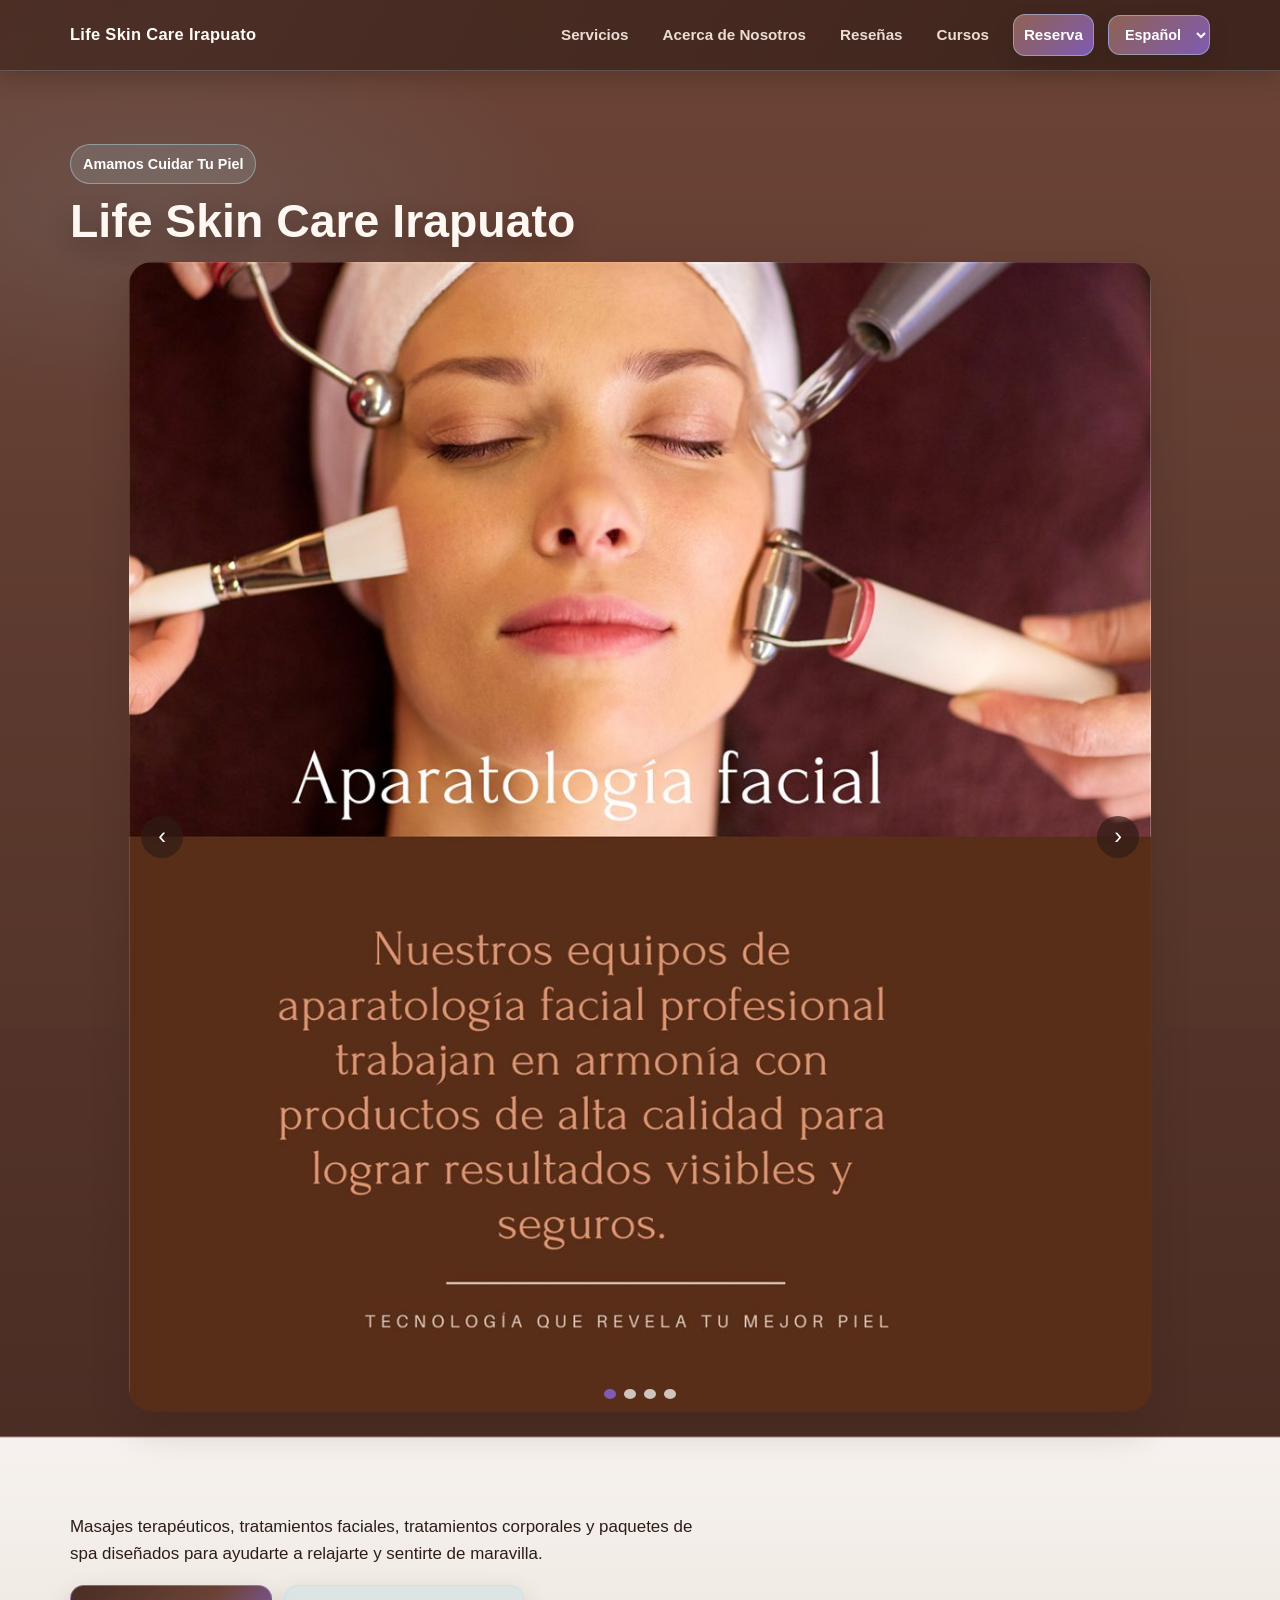
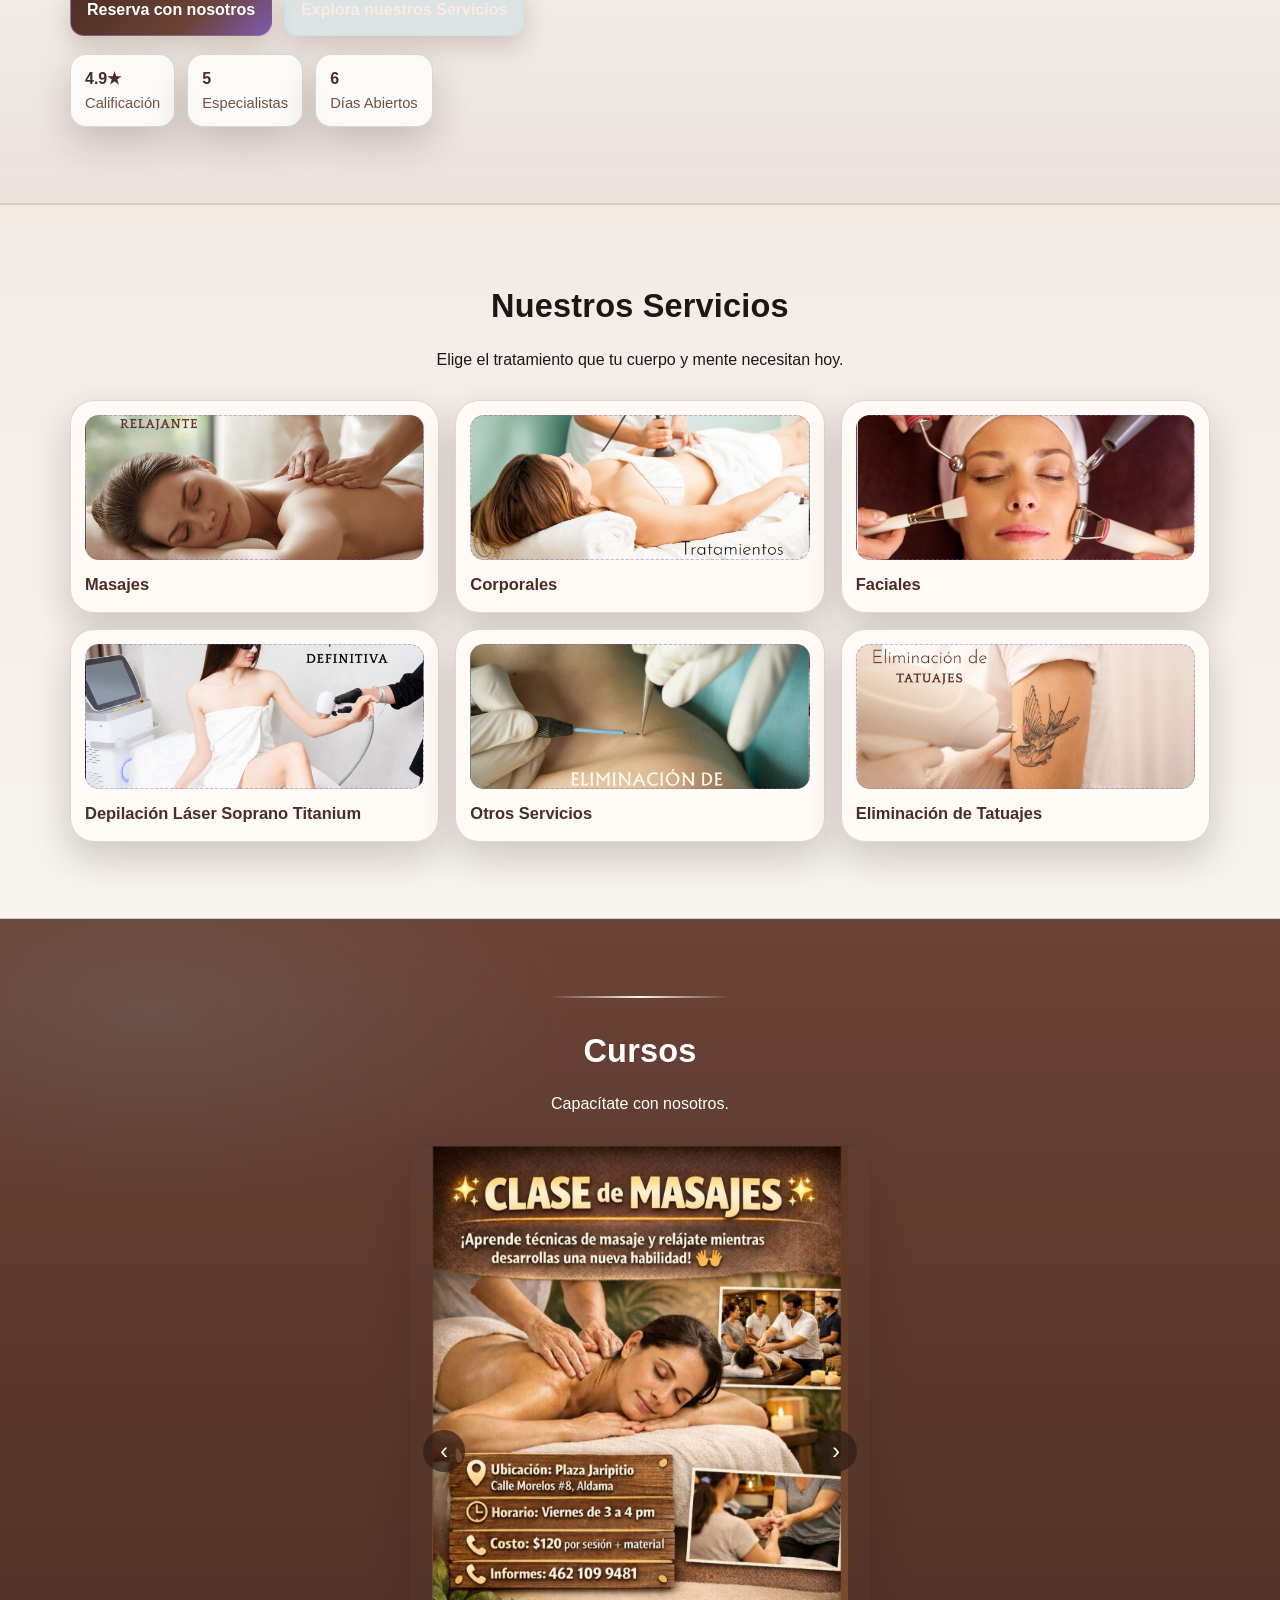
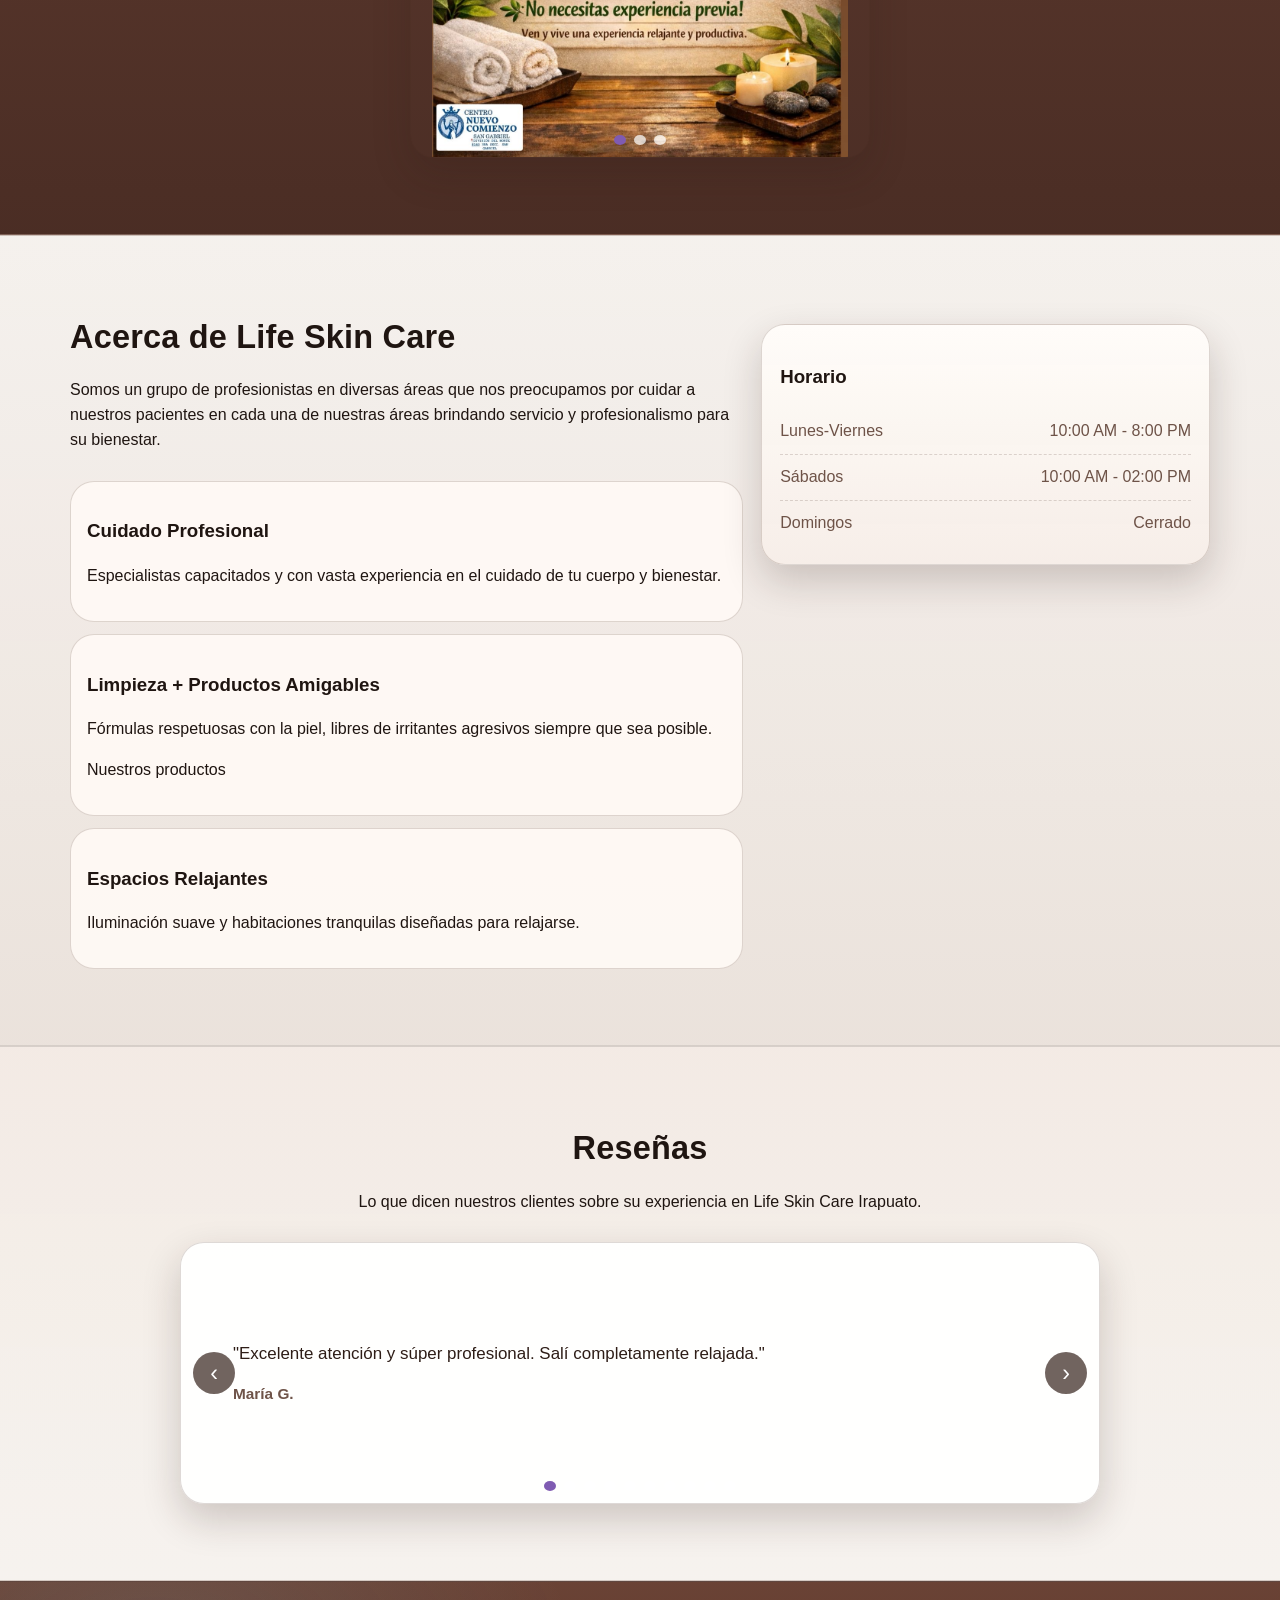
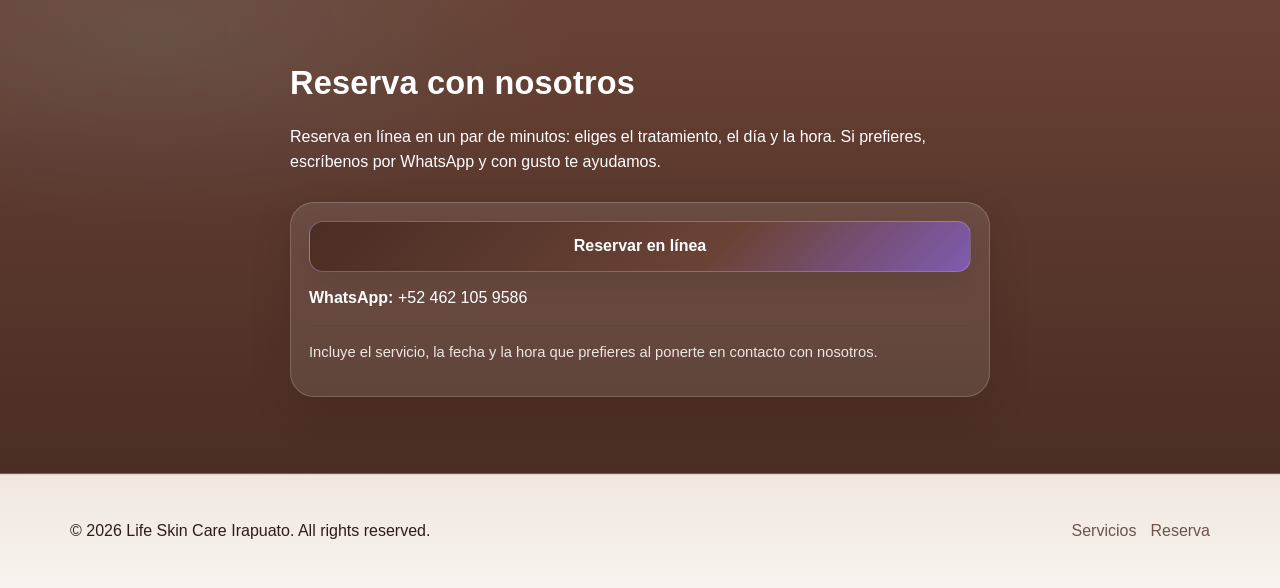
==== index.html @ 9796ab41 "Reserva en línea: botones del sitio a reservas.angelgomezp.dev/lifeskin - Arriba y al inicio de cada" ====
<!DOCTYPE html>
<html lang="es">
<head>
  <meta charset="UTF-8" />
  <meta name="viewport" content="width=device-width, initial-scale=1.0" />
  <link rel="icon" type="image/jpg" href="./images/life_skin_care_color.jpg" />
  <title>Life Skin Care Irapuato | Spa, Masajes y Tratamientos Estéticos en Irapuato, Gto.</title>
  <meta name="description" content="Spa y centro de bienestar en Irapuato, Guanajuato. Masajes relajantes y terapéuticos, limpiezas faciales, tratamientos corporales reductivos, depilación láser y cursos profesionales. ¡Reserva hoy!" />
  <meta name="keywords" content="spa Irapuato, masajes Irapuato, faciales Irapuato, depilación láser Irapuato, tratamientos corporales Irapuato, Life Skin Care" />
  <meta name="robots" content="index, follow" />
  <link rel="canonical" href="https://www.lifeskincareirapuato.com/" />
  <meta name="theme-color" content="#4a2d24" />
  <meta property="og:type" content="website" />
  <meta property="og:site_name" content="Life Skin Care Irapuato" />
  <meta property="og:url" content="https://www.lifeskincareirapuato.com/" />
  <meta property="og:title" content="Life Skin Care Irapuato | Spa y Centro de Bienestar" />
  <meta property="og:description" content="Masajes, faciales, tratamientos corporales y depilación láser en Irapuato, Guanajuato. Profesionales dedicados a tu bienestar." />
  <meta property="og:image" content="https://www.lifeskincareirapuato.com/images/og-image.jpg" />
  <meta property="og:image:width" content="1200" />
  <meta property="og:image:height" content="630" />
  <meta property="og:locale" content="es_MX" />
  <meta name="twitter:card" content="summary_large_image" />
  <meta name="twitter:title" content="Life Skin Care Irapuato | Spa y Centro de Bienestar" />
  <meta name="twitter:description" content="Masajes, faciales, tratamientos corporales y depilación láser en Irapuato, Guanajuato." />
  <meta name="twitter:image" content="https://www.lifeskincareirapuato.com/images/og-image.jpg" />
  <script type="application/ld+json">
  {
    "@context": "https://schema.org",
    "@type": "HealthAndBeautyBusiness",
    "name": "Life Skin Care Irapuato",
    "description": "Spa y centro de bienestar en Irapuato, Guanajuato. Masajes terapéuticos, limpiezas faciales, tratamientos corporales reductivos y depilación láser.",
    "address": {
      "@type": "PostalAddress",
      "addressLocality": "Irapuato",
      "addressRegion": "Guanajuato",
      "addressCountry": "MX"
    },
    "telephone": "+524621059586",
    "openingHours": ["Mo-Fr 10:00-20:00", "Sa 10:00-14:00"],
    "priceRange": "$$",
    "hasMap": "https://maps.google.com/?q=Life+Skin+Care+Irapuato"
  }
  </script>
  <link rel="stylesheet" href="./static/styles.css" />
  <script src="./index.js" defer></script>
  <script src="./static/reserva.js" defer></script>
</head>

<body>
       <!-- Top Bar -->
  <header class="topbar">
    <div class="container topbar__inner">
      <a class="brand" href="#home" aria-label="Life Skin Care Irapuato Home">
        <span class="brand__text">Life Skin Care Irapuato</span>
      </a>

      <nav class="nav" aria-label="Primary navigation">
        <a href="#services">Servicios</a>
        <a href="#about">Acerca de Nosotros</a>
        <a href="#reviews">Reseñas</a>
        <a href="#cursos">Cursos</a>
        <a href="https://reservas.angelgomezp.dev/lifeskin" class="btn btn--sm" data-reserva>Reserva</a>
        <label class="sr-only" for="language-select">Selector de idioma</label>
        <select id="language-select" class="language-select" aria-label="Selector de idioma">
          <option value="es" selected>Español</option>
          <option value="en">English</option>
        </select>
      </nav>
    </div>
  </header>

       <!-- Carrusel Inicio -->
  <main id="home">
    <section class="hero hero--gallery section--dark">
      <div class="container">
        <div class="section__head section__head--left">
          <p class="pill">Amamos Cuidar Tu Piel</p>
          <h1>Life Skin Care Irapuato</h1>
        </div>

        <div class="carousel carousel--hero" data-carousel aria-label="Galería de imágenes del spa">
          <div class="carousel__track">
            <div class="carousel__slide">
             <a href="./Servicios/Faciales.html"> 
              <img src="./images/Carrusel_inicio/Aparatologia.jpg" alt="Area de aparatologia" />
            </a>
            </div>
            <div class="carousel__slide">
              <a href="./Servicios/Depilacion.html">
                <img src="./images/Carrusel_inicio/Faciales.jpg" alt="Cabina de tratamientos faciales" />
            </a>
              </div>
            <div class="carousel__slide">
             <a href="./Servicios/Masajes.html">
               <img src="./images/Carrusel_inicio/Masaje_relajante.jpg" alt="Espacio de masaje relajante" />
            </a>
              </div>
            <div class="carousel__slide">
            <a href="./templates/Productos.html"  >
            <img src="./images/Carrusel_inicio/Nuestros_productos.jpg" alt="Productos de spa" />
            </a>
            </div>
          </div>

          <button class="carousel__btn prev" aria-label="Imagen anterior">‹</button>
          <button class="carousel__btn next" aria-label="Imagen siguiente">›</button>

          <div class="carousel__dots" aria-label="Seleccionar imagen">
            <button class="dot active" aria-label="Imagen 1"></button>
            <button class="dot" aria-label="Imagen 2"></button>
            <button class="dot" aria-label="Imagen 3"></button>
            <button class="dot" aria-label="Imagen 4"></button>
          </div>
        </div>
      </div>
    </section>

     <!-- Información -->

    <section class="section intro section--light">
      <div class="container intro__content">
        <p class="lead">
          Masajes terapéuticos, tratamientos faciales, tratamientos corporales y paquetes de spa diseñados para ayudarte a relajarte y sentirte de maravilla.
        </p>

        <div class="hero__actions">
          <a class="btn" href="https://reservas.angelgomezp.dev/lifeskin" data-reserva>Reserva con nosotros</a>
          <a class="btn btn--ghost" href="#services">Explora nuestros Servicios</a>
        </div>

        <div class="hero__stats" role="list">
          <div class="stat" role="listitem">
            <span class="stat__num">4.9★</span>
            <span class="stat__label">Calificación</span>
          </div>
          <div class="stat" role="listitem">
            <span class="stat__num">5</span>
            <span class="stat__label">Especialistas</span>
          </div>
          <div class="stat" role="listitem">
            <span class="stat__num">6</span>
            <span class="stat__label">Días Abiertos</span>
          </div>
        </div>
      </div>
    </section>

     <!-- Servicios -->
    <section id="services" class="section section--cream">
      <div class="container">
        <div class="section__head">
          <h2>Nuestros Servicios</h2>
          <p class="muted">Elige el tratamiento que tu cuerpo y mente necesitan hoy.</p>
        </div>

        <div class="services-grid">
          <a class="service-card reveal" href="./Servicios/Masajes.html">
            <div class="service-card__media" style="background-image: url('./images/Masajes/Relajante.jpg');"></div>
            <h3>Masajes</h3>
          </a>
          <a class="service-card reveal" href="./Servicios/Corporales.html">
            <div class="service-card__media" style="background-image: url('./images/Corporales/Reductivo.jpg');"></div>
            <h3>Corporales</h3>
          </a>
          <a class="service-card reveal" href="./Servicios/Faciales.html">
            <div class="service-card__media" style="background-image: url('./images/Faciales/Aparatos.jpg');"></div>
            <h3>Faciales</h3>
          </a>
          <a class="service-card reveal" href="./Servicios/Depilacion.html">
            <div class="service-card__media" style="background-image: url('./images/Depilacion/Depilacion.jpg');"></div>
            <h3>Depilación Láser Soprano Titanium</h3>
          </a>
          <a class="service-card reveal" href="./Servicios/OtrosServicios.html">
            <div class="service-card__media" style="background-image: url('./images/Otros_Servicios/Verrugas.jpg');"></div>
            <h3>Otros Servicios</h3>
          </a>
          <a class="service-card reveal" href="./Servicios/Tatuajes.html">
            <div class="service-card__media" style="background-image: url('./images/Depilacion/Tatuajes.jpg');"></div>
            <h3>Eliminación de Tatuajes</h3>
          </a>
        </div>
      </div>
    </section>


    <!-- Cursos -->
    <section id="cursos" class="section section--dark">
      <div class="container">
        <div
          aria-hidden="true"
          style="width: min(180px, 100%); height: 2px; margin: 0 auto 28px; background: linear-gradient(90deg, transparent, rgba(255, 253, 249, 0.95), transparent);"
        ></div>
        <div class="section__head">
          <h2>Cursos</h2>
          <p class="muted">Capacítate con nosotros.</p>
        </div>

        <!-- Carrusel Cursos -->
        <div class="carousel carousel--courses" data-carousel aria-label="Galería de cursos">
          <div class="carousel__track">
            <div class="carousel__slide">
              <a href="./Servicios/Cursos.html">
                <img src="./images/Cursos/Curso_1.jpeg" alt="Clase de masajes: viernes de 3 a 4 pm, $120 por sesión, sin experiencia previa" />
              </a>
            </div>
            <div class="carousel__slide">
              <a href="./Servicios/Cursos.html">
                <img src="./images/Cursos/Masje_19-20.jpeg" alt="Curso de Masaje Profesional 19 y 20 de septiembre en Irapuato: masaje profundo, ventosas y moxibución" />
              </a>
            </div>
            <div class="carousel__slide">
              <a href="./Servicios/Cursos.html">
                <img src="./images/Cursos/Masaje_Profesional.jpeg" alt="Curso de Masaje Profesional con certificación: moxibución, ventosas, vendaje neuromuscular, masaje visceral, drenaje linfático y masaje craneal" />
              </a>
            </div>
          </div>

          <button class="carousel__btn prev" aria-label="Curso anterior">‹</button>
          <button class="carousel__btn next" aria-label="Curso siguiente">›</button>

          <div class="carousel__dots" aria-label="Seleccionar curso">
            <button class="dot active" aria-label="Curso 1"></button>
            <button class="dot" aria-label="Curso 2"></button>
            <button class="dot" aria-label="Curso 3"></button>
          </div>
        </div>
      </div>
    </section>

    <!-- Acerca de nosotros -->
    <section id="about" class="section section--light">
      <div class="container about">
        <div class="about__text">
          <div class="section__head section__head--left">
            <h2>Acerca de Life Skin Care</h2>
            <p class="muted">
              Somos un grupo de profesionistas en diversas áreas que nos preocupamos por cuidar a nuestros pacientes en cada una de nuestras áreas brindando servicio y profesionalismo para su bienestar.
            </p>
          </div>

          <div class="highlights">
            <div class="highlight">
              <h3>Cuidado Profesional</h3>
              <p>Especialistas capacitados y con vasta experiencia en el cuidado de tu cuerpo y bienestar.</p>
            </div>
            <div class="highlight">
              <h3>Limpieza + Productos Amigables</h3>
              <p>Fórmulas respetuosas con la piel, libres de irritantes agresivos siempre que sea posible.</p>
              <a href=".//templates/Productos.html">Nuestros productos</a>
              <p></p>
            </div>
            <div class="highlight">
              <h3>Espacios Relajantes</h3>
              <p>Iluminación suave y habitaciones tranquilas diseñadas para relajarse.</p>
            </div>
          </div>
        </div>

        <div class="about__card">
          <div class="card hours">
            <h3>Horario</h3>
            <ul class="hours__list">
              <li><span>Lunes-Viernes</span><span>10:00 AM - 8:00 PM</span></li>
              <li><span>Sábados</span><span>10:00 AM - 02:00 PM</span></li>
              <li><span>Domingos</span><span>Cerrado</span></li>
            </ul>
          </div>
        </div>
      </div>
    </section>

    <!-- Reseñas -->
    <section id="reviews" class="section section--cream">
      <div class="container">
        <div class="section__head">
          <h2>Reseñas</h2>
          <p class="muted">Lo que dicen nuestros clientes sobre su experiencia en Life Skin Care Irapuato.</p>
        </div>

        <div class="carousel carousel--reviews" data-carousel aria-label="Reseñas de clientes">
          <div class="carousel__track">
            <article class="carousel__slide review-slide">
              <p>"Excelente atención y súper profesional. Salí completamente relajada."</p>
              <h3>María G.</h3>
            </article>
            <article class="carousel__slide review-slide">
              <p>"El masaje descontracturante fue justo lo que necesitaba. Muy recomendado."</p>
              <h3>Carlos R.</h3>
            </article>
            <article class="carousel__slide review-slide">
              <p>"Mi piel mejoró mucho con los faciales. El personal explica todo con detalle."</p>
              <h3>Andrea L.</h3>
            </article>
            <article class="carousel__slide review-slide">
              <p>"Instalaciones limpias, ambiente tranquilo y trato muy amable."</p>
              <h3>Fernanda T.</h3>
            </article>
            <article class="carousel__slide review-slide">
              <p>"Tomé un paquete y valió totalmente la pena. Regresaré pronto."</p>
              <h3>Jorge M.</h3>
            </article>
            <article class="carousel__slide review-slide">
              <p>"Me encantó la puntualidad y la calidad del servicio. Todo perfecto."</p>
              <h3>Sofía C.</h3>
            </article>
            <article class="carousel__slide review-slide">
              <p>"El tratamiento corporal fue una gran experiencia. Me sentí renovada."</p>
              <h3>Paola V.</h3>
            </article>
            <article class="carousel__slide review-slide">
              <p>"Profesionales muy atentos. El lugar transmite mucha paz."</p>
              <h3>Ricardo H.</h3>
            </article>
            <article class="carousel__slide review-slide">
              <p>"Desde la primera cita noté resultados. Excelente calidad en todo."</p>
              <h3>Daniela P.</h3>
            </article>
            <article class="carousel__slide review-slide">
              <p>"Sin duda uno de los mejores spas en Irapuato. Muy buena experiencia."</p>
              <h3>Luisa N.</h3>
            </article>
          </div>

          <button class="carousel__btn prev" aria-label="Reseña anterior">‹</button>
          <button class="carousel__btn next" aria-label="Siguiente reseña">›</button>

          <div class="carousel__dots" aria-label="Seleccionar reseña">
            <button class="dot active" aria-label="Reseña 1"></button>
            <button class="dot" aria-label="Reseña 2"></button>
            <button class="dot" aria-label="Reseña 3"></button>
            <button class="dot" aria-label="Reseña 4"></button>
            <button class="dot" aria-label="Reseña 5"></button>
            <button class="dot" aria-label="Reseña 6"></button>
            <button class="dot" aria-label="Reseña 7"></button>
            <button class="dot" aria-label="Reseña 8"></button>
            <button class="dot" aria-label="Reseña 9"></button>
            <button class="dot" aria-label="Reseña 10"></button>
          </div>
        </div>
      </div>
    </section>

    <!-- Reserva -->
    <section id="contact" class="section section--dark">
      <div class="container contact">
        <div class="contact__info" style="max-width: 700px; margin: 0 auto;">
          <div class="section__head section__head--left">
            <h2>Reserva con nosotros</h2>
            <p class="muted">
              Reserva en línea en un par de minutos: eliges el tratamiento, el día y la hora. Si prefieres, escríbenos por WhatsApp.
            </p>
          </div>

          <div class="card contact__card">
            <a class="btn contact__reserva" href="https://reservas.angelgomezp.dev/lifeskin" data-reserva-texto>Reservar en línea</a>
            <div class="contact__line">
            </div>

            <div class="contact__line">
              <strong>WhatsApp:</strong>
              <a href="https://wa.me/524621059586" target="_blank" rel="noopener">+52 462 105 9586</a>
            </div>

            <div class="divider"></div>

            <p class="muted small">
              Incluye el servicio, la fecha y la hora que prefieres al ponerte en contacto con nosotros.
            </p>
          </div>
        </div>
      </div>
    </section>
  </main>

  <!-- Popup de Promociones -->
  <div class="promo-popup" id="promoPopup" role="dialog" aria-modal="true" aria-labelledby="promoPopupTitle" hidden>
    <div class="promo-popup__overlay" data-promo-close></div>
    <div class="promo-popup__dialog">
      <button class="promo-popup__close" type="button" aria-label="Cerrar promociones" data-promo-close>&times;</button> 
      <h2 class="promo-popup__title" id="promoPopupTitle">Promociones</h2>
      <p class="promo-popup__subtitle">Aprovecha nuestras promociones. Haz clic para ver más.</p>
      <div class="promo-popup__grid">
        <a class="promo-popup__item" href="./Servicios/Faciales.html">
          <img src="./images/Promociones/Hollywood_Peel_Sep.jpeg" alt="Hollywood Peel con 20% de descuento en septiembre" width="940" height="788" />
        </a>
        <a class="promo-popup__item" href="./Servicios/Faciales.html">
          <img src="./images/Promociones/Mixologia_Facial.jpeg" alt="Mixología Facial, nuevo tratamiento facial" width="940" height="788" />
        </a>
      </div>
    </div>
  </div>  

  <!-- Footer -->
  <footer class="footer">
    <div class="container footer__inner">
      <p>© <span id="year"></span> Life Skin Care Irapuato. All rights reserved.</p>
      <div class="footer__links">
        <a href="#services">Servicios</a>
        <a href="#contact">Reserva</a>
      </div>
    </div>
  </footer>

  <script>
    document.addEventListener('DOMContentLoaded', () => {
      const carousels = Array.from(document.querySelectorAll('[data-carousel]'));

      carousels.forEach((carousel) => {
        const track = carousel.querySelector('.carousel__track');
        const slides = Array.from(carousel.querySelectorAll('.carousel__slide'));
        const nextBtn = carousel.querySelector('.carousel__btn.next');
        const prevBtn = carousel.querySelector('.carousel__btn.prev');
        const dots = Array.from(carousel.querySelectorAll('.dot'));

        if (!track || !slides.length) return;

        let index = 0;
        let autoplayId;
        const autoplayDelay = 5000;

        const updateCarousel = () => {
          track.style.transform = `translateX(-${index * 100}%)`;
          dots.forEach((dot) => dot.classList.remove('active'));
          if (dots[index]) dots[index].classList.add('active');
        };

        const nextSlide = () => {
          index = (index + 1) % slides.length;
          updateCarousel();
        };

        const prevSlide = () => {
          index = (index - 1 + slides.length) % slides.length;
          updateCarousel();
        };

        const startAutoplay = () => {
          clearInterval(autoplayId);
          autoplayId = setInterval(nextSlide, autoplayDelay);
        };

        if (nextBtn) {
          nextBtn.addEventListener('click', () => {
            nextSlide();
            startAutoplay();
          });
        }

        if (prevBtn) {
          prevBtn.addEventListener('click', () => {
            prevSlide();
            startAutoplay();
          });
        }

        dots.forEach((dot, i) => {
          dot.addEventListener('click', () => {
            index = i;
            updateCarousel();
            startAutoplay();
          });
        });

        updateCarousel();
        if (slides.length > 1) startAutoplay();
      });

      const revealItems = Array.from(document.querySelectorAll('.reveal'));
      if ('IntersectionObserver' in window) {
        const observer = new IntersectionObserver((entries) => {
          entries.forEach((entry) => {
            if (entry.isIntersecting) {
              entry.target.classList.add('is-visible');
              observer.unobserve(entry.target);
            }
          });
        }, { threshold: 0.2 });

        revealItems.forEach((item) => observer.observe(item));
      } else {
        revealItems.forEach((item) => item.classList.add('is-visible'));
      }

      document.getElementById('year').textContent = new Date().getFullYear();

      // Popup de Promociones (aparece a los 3 segundos)
      const promoPopup = document.getElementById('promoPopup');
      if (promoPopup) {
        const openPopup = () => {
          promoPopup.hidden = false;
          document.body.classList.add('promo-open');
        };
        const closePopup = () => {
          promoPopup.hidden = true;
          document.body.classList.remove('promo-open');
        };

        setTimeout(openPopup, 5000);

        promoPopup.querySelectorAll('[data-promo-close]').forEach((el) => {
          el.addEventListener('click', closePopup);
        });
        document.addEventListener('keydown', (e) => {
          if (e.key === 'Escape' && !promoPopup.hidden) closePopup();
        });
      }

      // Accordion for Eliminación de Tatuajes
      const tattooCard = document.querySelector('#tatuajes [data-accordion]');
      if (tattooCard) {
        const trigger = tattooCard.querySelector('.service-card__toggle');
        const panel = tattooCard.querySelector('.tattoo-panel');
        const icon = tattooCard.querySelector('.tattoo-icon');
        trigger.addEventListener('click', () => {
          const isOpen = trigger.getAttribute('aria-expanded') === 'true';
          trigger.setAttribute('aria-expanded', isOpen ? 'false' : 'true');
          panel.hidden = isOpen;
          if (icon) icon.style.transform = isOpen ? '' : 'rotate(45deg)';
        });
      }
    });
  </script>
  
</body>
</html>
---- static/styles.css ----
:root {
  --brown-950: #2f1b15;
  --brown-900: #4a2d24;
  --brown-700: #6b4336;
  --brown-500: #8f6252;
  --brown-300: #c59c88;

  --white-100: #fffdf9;
  --white-200: #f6eee8;

  --sky-400: #7ec6dd;
  --sky-300: #b9e1ef;

  --purple-500: #7f5bb2;
  --purple-300: #b49ed5;

  --text: #2e1d17;
  --muted: #6e5348;
  --line: rgba(74, 45, 36, 0.18);
  --focus-ring: rgba(127, 91, 178, 0.32);

  --shadow-soft: 0 16px 38px rgba(47, 27, 21, 0.2);
  --radius: 16px;
  --radius-lg: 24px;
  --max: 1140px;
}

* { box-sizing: border-box; }
html { scroll-behavior: smooth; }
body {
  margin: 0;
  font-family: "Segoe UI", Tahoma, Verdana, sans-serif;
  color: var(--text);
  background:
    radial-gradient(900px 700px at 12% 6%, rgba(126, 198, 221, 0.18), transparent 62%),
    radial-gradient(800px 620px at 88% 8%, rgba(180, 158, 213, 0.15), transparent 60%),
    linear-gradient(180deg, #6b4336 0%, #5e3930 36%, #4a2d24 100%);
  line-height: 1.55;
}

a { color: inherit; text-decoration: none; }
img { max-width: 100%; display: block; }

.container {
  width: min(var(--max), calc(100% - 40px));
  margin: 0 auto;
}

.section { padding: 76px 0; }

.section--light {
  background: linear-gradient(180deg, rgba(255, 253, 249, 0.94), rgba(248, 241, 235, 0.92));
  border-top: 1px solid var(--line);
  border-bottom: 1px solid var(--line);
}

.section--cream {
  background: linear-gradient(180deg, rgba(246, 238, 232, 0.98), rgba(255, 253, 249, 0.95));
  border-top: 1px solid var(--line);
  border-bottom: 1px solid var(--line);
}

.section--dark {
  background:
    radial-gradient(700px 320px at 12% 10%, rgba(126, 198, 221, 0.12), transparent 60%),
    linear-gradient(180deg, rgba(107, 67, 54, 0.96), rgba(74, 45, 36, 0.98));
  border-top: 1px solid rgba(255, 253, 249, 0.12);
  border-bottom: 1px solid rgba(255, 253, 249, 0.12);
}

.section__head {
  text-align: center;
  margin-bottom: 28px;
}

.section__head--left { text-align: left; }

.section__head h2 {
  margin: 0 0 10px;
  font-size: clamp(1.7rem, 1.15rem + 1.1vw, 2.35rem);
  letter-spacing: 0.2px;
}

.section--light,
.section--light .section__head h2,
.section--light .muted,
.section--cream,
.section--cream .section__head h2,
.section--cream .muted {
  color: #1f1511;
}

.section--dark,
.section--dark .section__head h2,
.section--dark .muted,
.section--dark p,
.section--dark li,
.section--dark a {
  color: #fff;
}

.section--dark .section__head h2,
.section--dark h3 {
  font-weight: 800;
}

.muted { color: var(--muted); }
.small { font-size: 0.92rem; }

.topbar {
  position: sticky;
  top: 0;
  z-index: 30;
  background: linear-gradient(120deg, rgba(74, 45, 36, 0.92), rgba(58, 34, 27, 0.9));
  backdrop-filter: blur(12px);
  border-bottom: 1px solid rgba(185, 225, 239, 0.24);
  box-shadow: 0 8px 20px rgba(47, 27, 21, 0.28);
}

.topbar__inner {
  display: flex;
  align-items: center;
  justify-content: space-between;
  gap: 16px;
  padding: 14px 0;
}

.brand {
  font-weight: 700;
  color: var(--white-100);
  letter-spacing: 0.3px;
}

.brand__text { font-size: 1.03rem; }

.nav {
  display: flex;
  align-items: center;
  gap: 14px;
  flex-wrap: wrap;
  justify-content: flex-end;
}

.nav a {
  color: rgba(255, 241, 233, 0.9);
  font-weight: 650;
  font-size: 0.95rem;
  padding: 8px 10px;
  border-radius: 12px;
}

.nav a:hover {
  color: #fff;
  background: linear-gradient(135deg, rgba(126, 198, 221, 0.22), rgba(127, 91, 178, 0.2));
}

.nav a.btn--sm {
  color: #fff;
  border: 1px solid rgba(185, 225, 239, 0.45);
  background: linear-gradient(135deg, #8f6252, #7f5bb2);
  box-shadow: 0 8px 18px rgba(47, 27, 21, 0.3);
}

.nav a.btn--sm:hover {
  color: #fff;
  background: linear-gradient(135deg, #7a5244, #67479a);
}

.nav a.btn--sm:active {
  color: #fff;
  background: linear-gradient(135deg, #684336, #553a81);
}

.language-select {
  padding: 10px 12px;
  border-radius: 12px;
  border: 1px solid rgba(185, 225, 239, 0.45);
  background: linear-gradient(135deg, #8f6252, #7f5bb2);
  color: #fff;
  font-weight: 700;
  font-size: 0.9rem;
  cursor: pointer;
  box-shadow: 0 8px 18px rgba(47, 27, 21, 0.3);
}

.language-select:hover {
  background: linear-gradient(135deg, #7a5244, #67479a);
}

.language-select:focus {
  outline: none;
  box-shadow: 0 0 0 3px rgba(185, 225, 239, 0.32);
}

.sr-only {
  position: absolute;
  width: 1px;
  height: 1px;
  padding: 0;
  margin: -1px;
  overflow: hidden;
  clip: rect(0, 0, 0, 0);
  border: 0;
}

.hero {
  position: relative;
  padding: 72px 0 24px;
}

.hero--gallery .section__head { margin-bottom: 14px; }

.pill {
  display: inline-block;
  margin: 0 0 12px;
  padding: 8px 12px;
  border-radius: 999px;
  border: 1px solid rgba(185, 225, 239, 0.45);
  background: rgba(185, 225, 239, 0.15);
  color: #fdf6f2;
  font-size: 0.9rem;
  font-weight: 700;
}

.hero h1 {
  margin: 0;
  line-height: 1.1;
  font-size: clamp(2.1rem, 1.3rem + 2vw, 3.2rem);
  color: #fff7f2;
  text-shadow: 0 10px 22px rgba(47, 27, 21, 0.42);
}

.intro__content {
  display: grid;
  gap: 18px;
  justify-items: start;
}

.lead {
  margin: 0;
  max-width: 68ch;
  color: var(--text);
  font-size: 1.06rem;
}

.hero__actions {
  display: flex;
  gap: 12px;
  flex-wrap: wrap;
}

.hero__stats {
  display: flex;
  gap: 12px;
  flex-wrap: wrap;
}

.stat {
  padding: 12px 14px;
  border-radius: var(--radius);
  background: rgba(255, 255, 255, 0.8);
  border: 1px solid var(--line);
  box-shadow: var(--shadow-soft);
}

.stat__num {
  display: block;
  font-weight: 800;
  color: var(--brown-900);
}

.stat__label {
  display: block;
  color: var(--muted);
  font-size: 0.92rem;
}

.btn {
  display: inline-flex;
  align-items: center;
  justify-content: center;
  gap: 8px;
  padding: 12px 16px;
  border-radius: 14px;
  border: 1px solid rgba(180, 158, 213, 0.45);
  background: linear-gradient(135deg, var(--brown-900), var(--brown-700) 62%, var(--purple-500));
  color: #fff;
  font-weight: 800;
  box-shadow: 0 10px 24px rgba(63, 43, 35, 0.2);
  transition: transform 0.15s ease, filter 0.15s ease;
}

.btn:hover { transform: translateY(-1px); filter: brightness(1.05); }
.btn:active { transform: translateY(0); filter: brightness(0.98); }

.btn--ghost {
  color: #f9ece5;
  background: rgba(126, 198, 221, 0.18);
  border-color: rgba(185, 225, 239, 0.5);
}

.btn--sm { padding: 10px 12px; }

.card {
  background: linear-gradient(180deg, rgba(255, 252, 249, 0.96), rgba(246, 238, 232, 0.95));
  border: 1px solid var(--line);
  border-radius: var(--radius-lg);
  box-shadow: var(--shadow-soft);
}

.divider {
  height: 1px;
  background: var(--line);
  margin: 14px 0;
}

.services-grid {
  display: grid;
  grid-template-columns: repeat(3, minmax(0, 1fr));
  gap: 16px;
}

.service-card {
  display: grid;
  gap: 12px;
  padding: 14px;
  border-radius: var(--radius-lg);
  border: 1px solid var(--line);
  background: rgba(255, 251, 247, 0.94);
  box-shadow: var(--shadow-soft);
  transition: transform 0.18s ease, box-shadow 0.18s ease;
}

.service-card:hover {
  transform: translateY(-4px);
  box-shadow: 0 18px 30px rgba(63, 43, 35, 0.18);
}

.service-card__media {
  min-height: 145px;
  border-radius: 14px;
  border: 1px dashed rgba(127, 91, 178, 0.42);
  background-color: rgba(185, 225, 239, 0.36);
  background-size: cover;
  background-position: center;
  display: grid;
  place-items: center;
  text-align: center;
}

.service-card__media span {
  background: rgba(255, 255, 255, 0.78);
  color: var(--brown-700);
  padding: 6px 10px;
  border-radius: 999px;
  font-size: 0.86rem;
  font-weight: 700;
}

.service-card h3 {
  margin: 0;
  color: var(--brown-900);
  font-size: 1.03rem;
}

.reveal {
  opacity: 0;
  transform: translateY(36px) scale(0.98);
  transition: opacity 0.5s ease, transform 0.5s ease;
}

.reveal.is-visible {
  opacity: 1;
  transform: translateY(0) scale(1);
}

.about {
  display: grid;
  grid-template-columns: 1.2fr 0.8fr;
  gap: 18px;
  align-items: start;
}

.highlights {
  display: grid;
  gap: 12px;
  margin-top: 10px;
}

.highlight {
  padding: 16px;
  border-radius: var(--radius-lg);
  border: 1px solid var(--line);
  background: rgba(255, 250, 246, 0.9);
}

.section--dark .highlight {
  background: rgba(255, 253, 249, 0.12);
  border-color: rgba(255, 253, 249, 0.18);
}

.section--dark .highlight p,
.section--dark .highlight a,
.section--dark .hours__list li,
.section--dark .small {
  color: rgba(255, 253, 249, 0.88);
}

.hours {
  padding: 18px;
  margin-top: 12px;
}

.hours__list {
  list-style: none;
  padding: 0;
  margin: 10px 0 0;
}

.hours__list li {
  display: flex;
  justify-content: space-between;
  gap: 10px;
  padding: 10px 0;
  border-bottom: 1px dashed var(--line);
  color: var(--muted);
}

.hours__list li:last-child { border-bottom: none; }

.contact {
  display: grid;
  grid-template-columns: 1fr;
  gap: 18px;
}

.contact__card { padding: 18px; }
.contact__line { margin: 8px 0; }

.section--dark .contact__card,
.section--dark .hours {
  background: rgba(255, 253, 249, 0.1);
  border-color: rgba(255, 253, 249, 0.18);
}

.footer {
  padding: 28px 0;
  border-top: 1px solid var(--line);
  background: linear-gradient(180deg, rgba(246, 238, 232, 0.96), rgba(255, 251, 247, 0.96));
}

.footer__inner {
  display: flex;
  align-items: center;
  justify-content: space-between;
  gap: 12px;
  flex-wrap: wrap;
}

.footer__links {
  display: flex;
  gap: 14px;
  color: var(--muted);
}

.footer__links a:hover { color: var(--brown-900); }

.carousel {
  position: relative;
  width: 100%;
  max-width: 1080px;
  margin: 0 auto;
  border-radius: var(--radius-lg);
  overflow: hidden;
  border: 1px solid var(--line);
  box-shadow: var(--shadow-soft);
}

.carousel__track {
  display: flex;
  transition: transform 0.55s ease-in-out;
}

.carousel__slide { min-width: 100%; }

.carousel__slide img {
  width: 100%;
  height: 560px;
  object-fit: cover;
}

.carousel--hero {
  width: min(100%, 1024px);
  aspect-ratio: 1366 / 1536;
}

.carousel--hero .carousel__track,
.carousel--hero .carousel__slide {
  height: 100%;
}

.carousel--hero .carousel__slide img {
  width: 100%;
  height: 100%;
  object-fit: cover;
  object-position: center;
}

.carousel__btn {
  position: absolute;
  top: 50%;
  transform: translateY(-50%);
  width: 42px;
  height: 42px;
  border: none;
  border-radius: 50%;
  background: rgba(47, 27, 21, 0.68);
  color: #fff;
  font-size: 1.45rem;
  cursor: pointer;
  transition: background 0.2s ease;
}

.carousel__btn:hover { background: rgba(127, 91, 178, 0.84); }
.carousel__btn.prev { left: 12px; }
.carousel__btn.next { right: 12px; }

.carousel__dots {
  position: absolute;
  left: 50%;
  bottom: 12px;
  transform: translateX(-50%);
  display: flex;
  gap: 8px;
}

.carousel__dots .dot {
  width: 10px;
  height: 10px;
  border: none;
  border-radius: 50%;
  background: rgba(255, 255, 255, 0.72);
  cursor: pointer;
}

.carousel__dots .dot.active { background: var(--purple-500); }

.carousel--reviews {
  max-width: 920px;
  background: rgba(255, 255, 255, 0.95);
}

.carousel--reviews .carousel__slide {
  min-height: 260px;
  padding: 36px 52px;
  display: flex;
  flex-direction: column;
  justify-content: center;
}

.review-slide p {
  margin: 0;
  font-size: 1.06rem;
  color: var(--text);
}

.review-slide h3 {
  margin: 14px 0 0;
  color: var(--muted);
  font-size: 0.96rem;
}

@media (max-width: 980px) {
  .services-grid { grid-template-columns: repeat(2, minmax(0, 1fr)); }
  .about { grid-template-columns: 1fr; }
  .carousel__slide img { height: 420px; }
  .carousel--hero .carousel__slide img { height: 100%; }
}

@media (max-width: 640px) {
  /* Layout */
  .section { padding: 44px 0; }
  .container { width: min(var(--max), calc(100% - 20px)); }

  /* Topbar: compact + hide text nav links */
  .topbar__inner { padding: 10px 0; gap: 10px; }
  .brand__text { font-size: 0.9rem; }
  .nav { gap: 8px; }
  .nav a:not(.btn--sm) { display: none; }
  .btn--sm { padding: 9px 12px; font-size: 0.88rem; }
  .language-select { padding: 8px 8px; font-size: 0.82rem; }

  /* Hero */
  .hero { padding: 48px 0 16px; }
  .hero h1 { font-size: clamp(1.7rem, 1.1rem + 3vw, 2.4rem); }
  .pill { font-size: 0.82rem; padding: 6px 10px; }
  .lead { font-size: 0.97rem; }
  .hero__actions { gap: 8px; }
  .hero__actions .btn { padding: 11px 14px; font-size: 0.92rem; }
  .hero__stats { gap: 8px; }
  .stat { padding: 10px 12px; }

  /* Services grid */
  .services-grid { grid-template-columns: repeat(2, minmax(0, 1fr)); gap: 12px; }
  .service-card__media { min-height: 110px; }
  .service-card h3 { font-size: 0.9rem; }

  /* Carousels */
  .carousel__slide img { height: auto; }
  .carousel--hero .carousel__slide img { height: 100%; }
  .carousel__btn { width: 34px; height: 34px; font-size: 1.1rem; }

  /* Reviews */
  .carousel--reviews .carousel__slide {
    min-height: 160px;
    padding: 22px 24px;
  }
  .review-slide p { font-size: 0.96rem; }
  .review-slide h3 { font-size: 0.88rem; margin-top: 10px; }

  /* About / hours */
  .highlight { padding: 12px; }
  .hours { padding: 14px; }
}

@media (max-width: 400px) {
  .services-grid { grid-template-columns: 1fr; }
  .hero__stats { flex-direction: column; align-items: flex-start; }
}

@media (prefers-reduced-motion: reduce) {
  * { scroll-behavior: auto !important; }
  .reveal,
  .service-card,
  .btn,
  .carousel__track { transition: none !important; }
}

/* Popup de Promociones */
.promo-popup {
  position: fixed;
  inset: 0;
  z-index: 1000;
  display: flex;
  align-items: center;
  justify-content: center;
  padding: 20px;
}

.promo-popup[hidden] { display: none; }

.promo-popup__overlay {
  position: absolute;
  inset: 0;
  background: rgba(47, 27, 21, 0.62);
  backdrop-filter: blur(2px);
  animation: promoFade 0.25s ease;
}

.promo-popup__dialog {
  position: relative;
  z-index: 1;
  width: min(760px, 100%);
  max-height: 90vh;
  overflow-y: auto;
  background: linear-gradient(180deg, var(--white-100), var(--white-200));
  border-radius: var(--radius-lg);
  box-shadow: var(--shadow-soft);
  padding: 30px 28px 34px;
  text-align: center;
  animation: promoPop 0.28s cubic-bezier(0.2, 0.8, 0.3, 1.2);
}

.promo-popup__close {
  position: absolute;
  top: 12px;
  right: 14px;
  width: 38px;
  height: 38px;
  border: none;
  border-radius: 50%;
  background: rgba(74, 45, 36, 0.08);
  color: var(--brown-900);
  font-size: 1.5rem;
  line-height: 1;
  cursor: pointer;
  transition: background 0.2s ease, transform 0.2s ease;
}

.promo-popup__close:hover {
  background: rgba(74, 45, 36, 0.18);
  transform: rotate(90deg);
}

.promo-popup__title {
  margin: 0 0 6px;
  color: var(--brown-900);
  font-size: clamp(1.5rem, 1.2rem + 1vw, 2rem);
}

.promo-popup__subtitle {
  margin: 0 0 22px;
  color: var(--muted);
  font-size: 0.98rem;
}

.promo-popup__grid {
  display: grid;
  grid-template-columns: repeat(2, 1fr);
  align-items: start;
  gap: 18px;
}

.promo-popup__item {
  display: block;
  border-radius: var(--radius);
  overflow: hidden;
  box-shadow: 0 10px 24px rgba(47, 27, 21, 0.16);
  transition: transform 0.25s ease, box-shadow 0.25s ease;
}

.promo-popup__item:hover {
  transform: translateY(-4px);
  box-shadow: 0 16px 34px rgba(47, 27, 21, 0.26);
}

/* Los promocionales llevan texto, asi que se muestran completos sin recortar. */
.promo-popup__item img {
  width: 100%;
  height: auto;
}

body.promo-open { overflow: hidden; }

@keyframes promoFade {
  from { opacity: 0; }
  to { opacity: 1; }
}

@keyframes promoPop {
  from { opacity: 0; transform: translateY(16px) scale(0.96); }
  to { opacity: 1; transform: translateY(0) scale(1); }
}

@media (max-width: 560px) {
  .promo-popup__grid { grid-template-columns: 1fr; }
  .promo-popup__dialog { padding: 26px 18px 28px; }
}

@media (prefers-reduced-motion: reduce) {
  .promo-popup__overlay,
  .promo-popup__dialog { animation: none; }
  .promo-popup__item { transition: none; }
}

/* Carrusel de cursos: los promocionales tienen proporciones distintas,
   asi que se fija el alto para que el carrusel no salte al cambiar de
   diapositiva. Se usa contain para no recortar el texto del promocional;
   los margenes quedan transparentes sobre el fondo oscuro de la seccion. */
.carousel--courses {
  width: min(100%, 460px);
  aspect-ratio: 3 / 4;
  background: transparent;
}

.carousel--courses .carousel__track,
.carousel--courses .carousel__slide,
.carousel--courses .carousel__slide a {
  height: 100%;
}

.carousel--courses .carousel__slide img {
  width: 100%;
  height: 100%;
  object-fit: contain;
  border-radius: 0;
}

/* Reserva en línea (reservas.angelgomezp.dev/lifeskin): el botón de cada tratamiento y el del recuadro de contacto */
.service-card__reserva { padding: 0 14px 14px; }
.service-card__reserva .btn { width: 100%; }
.contact__reserva { width: 100%; margin-bottom: 6px; }
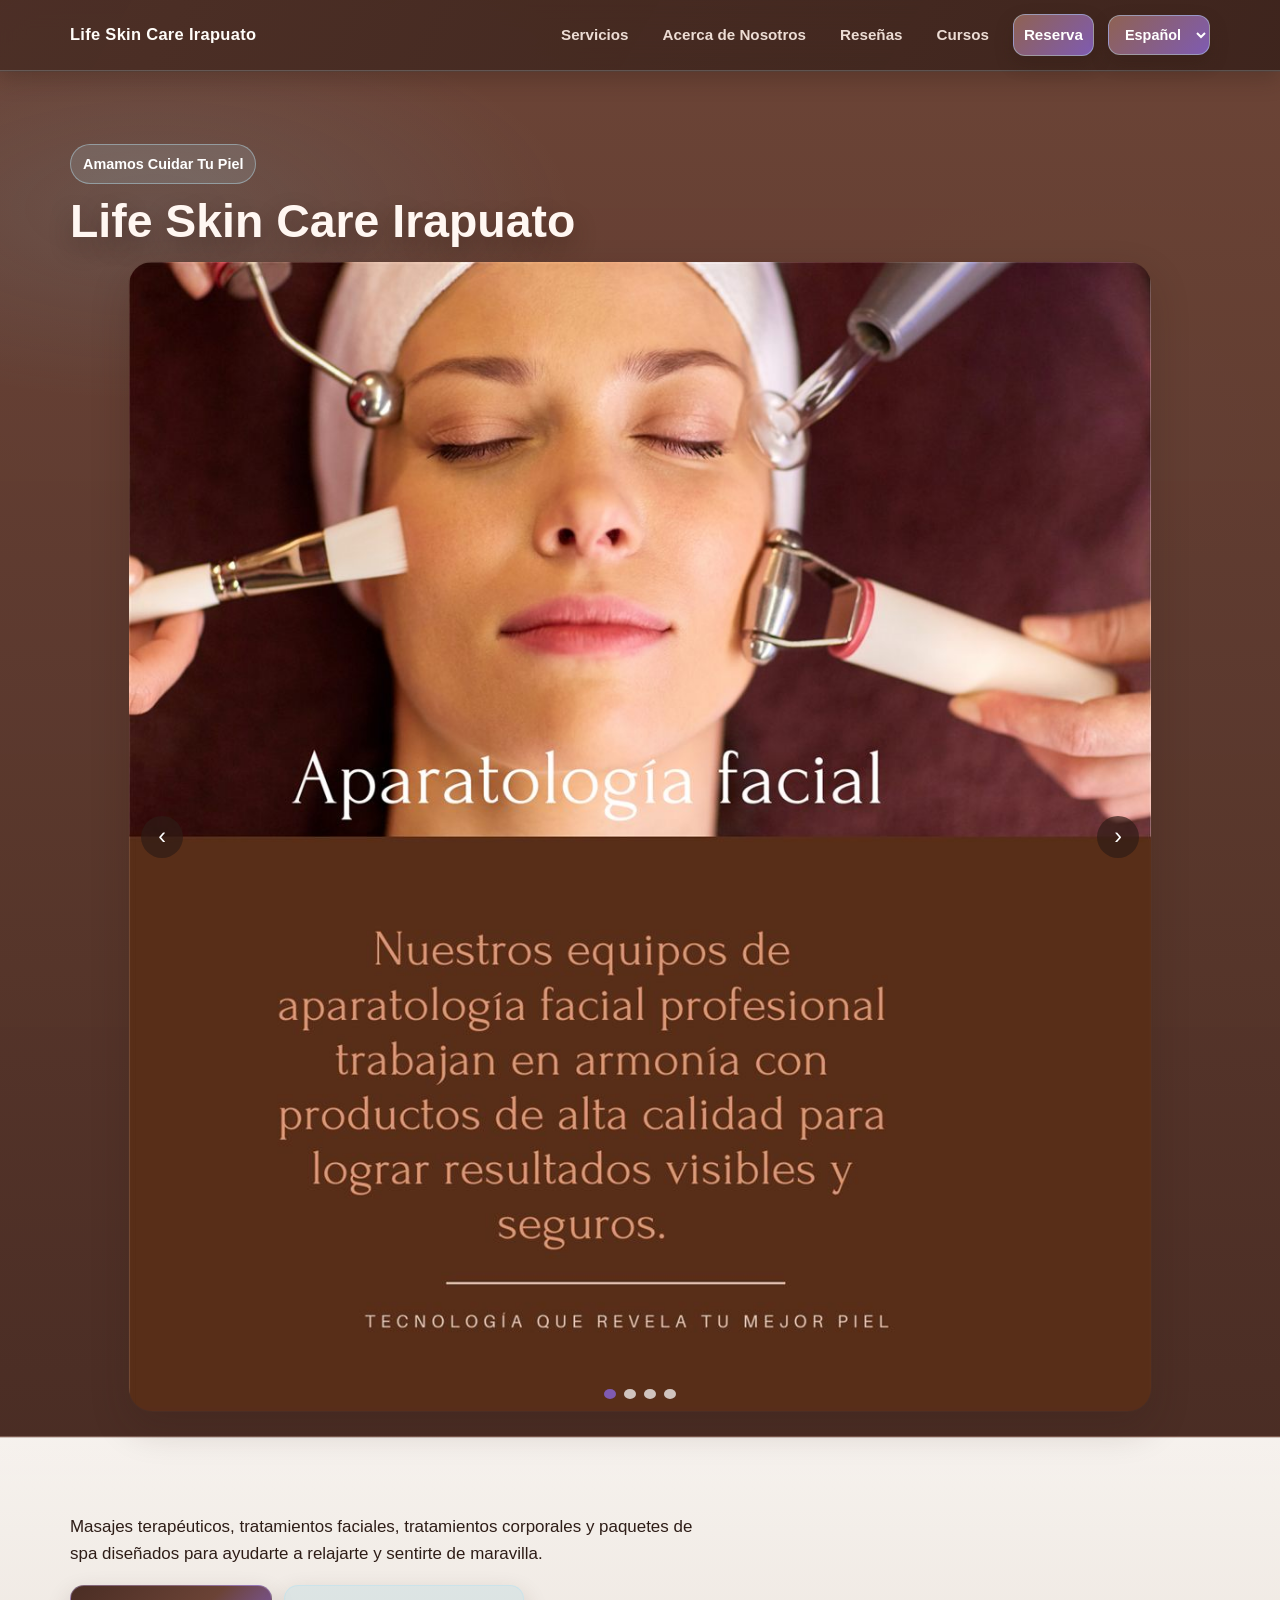
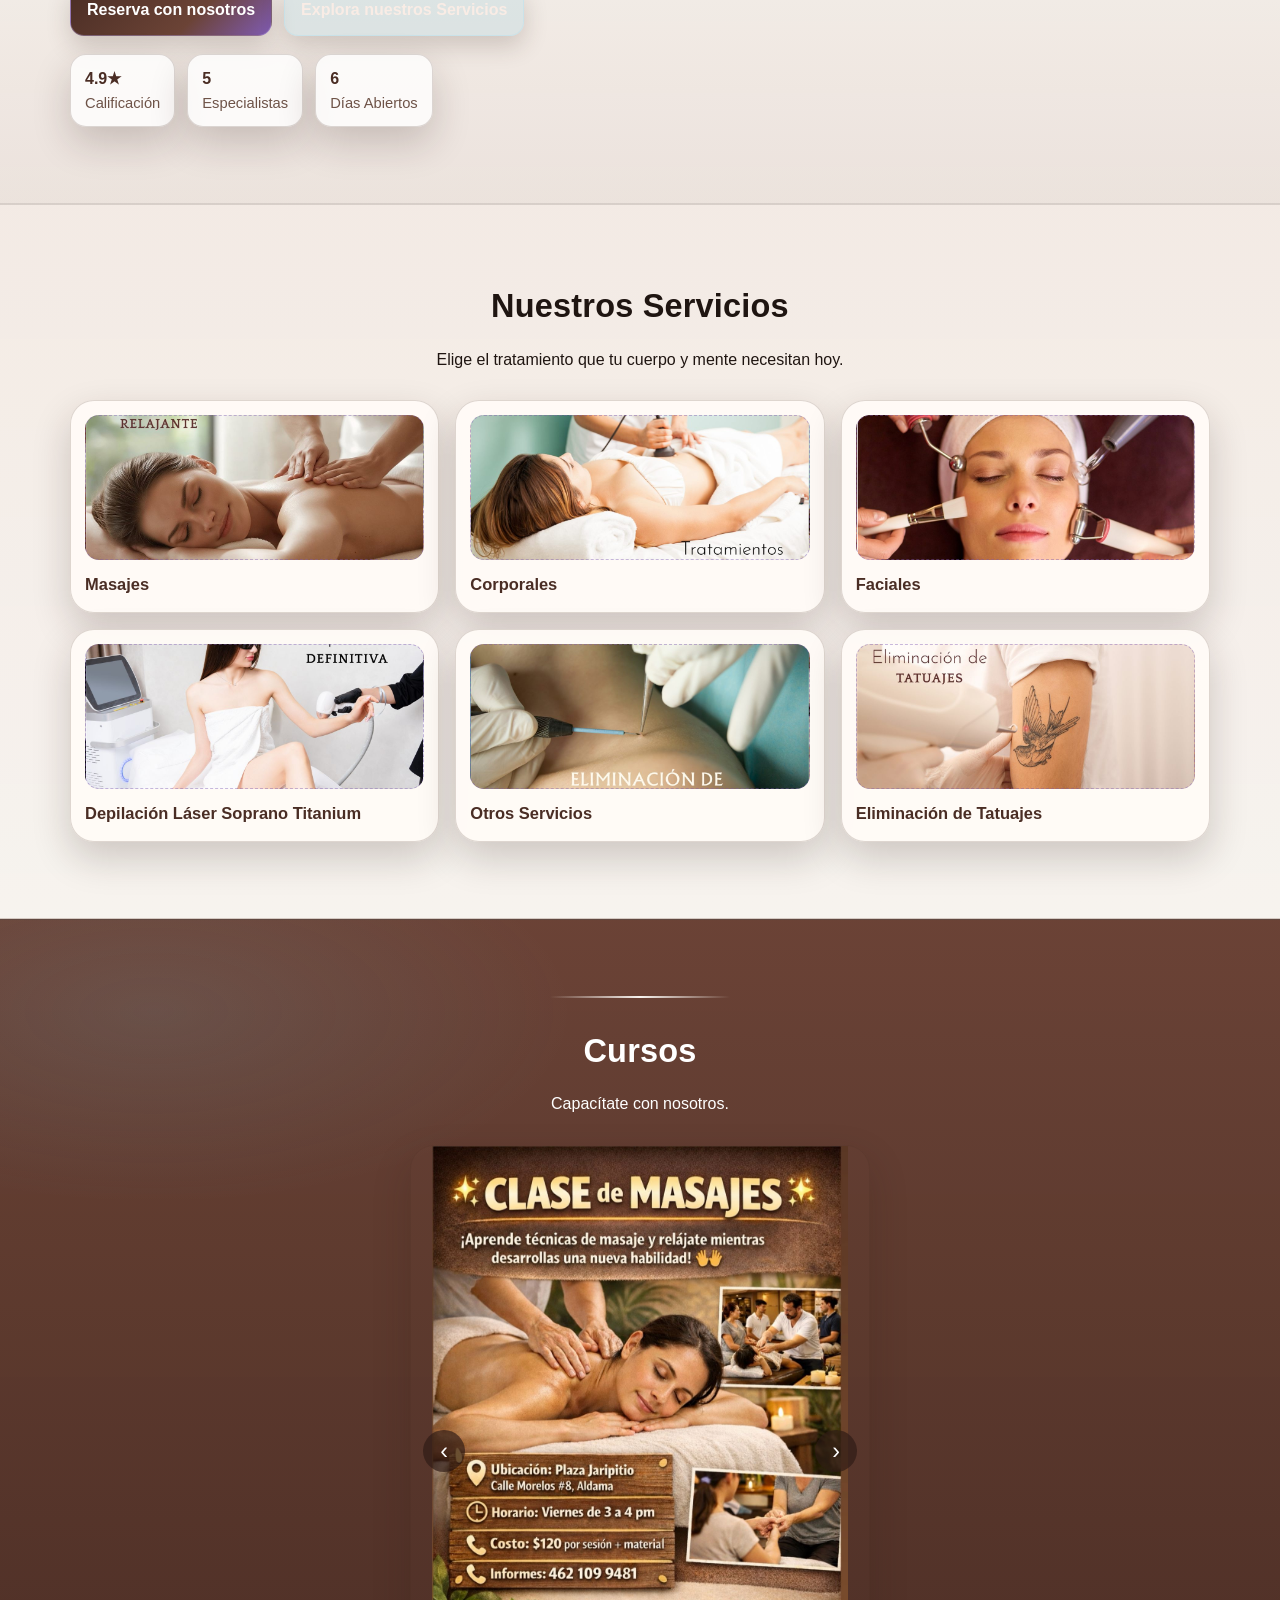
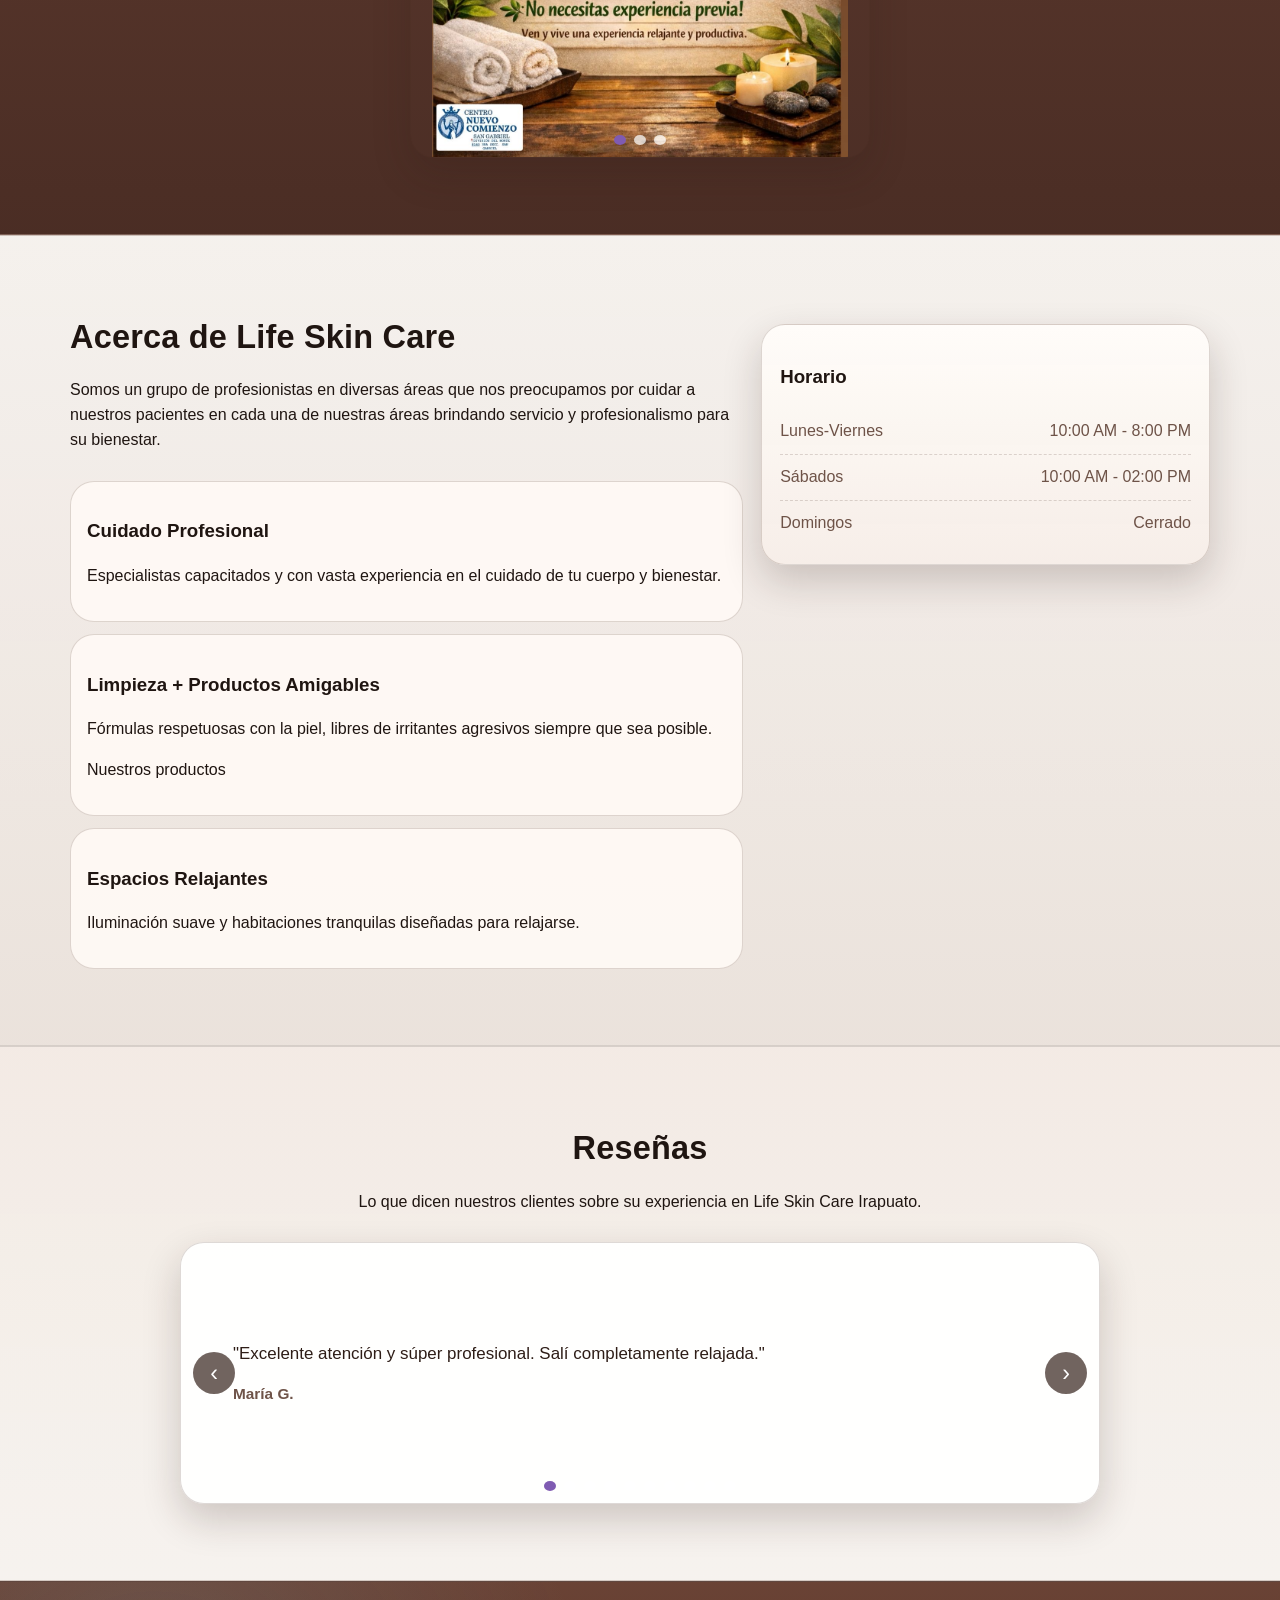
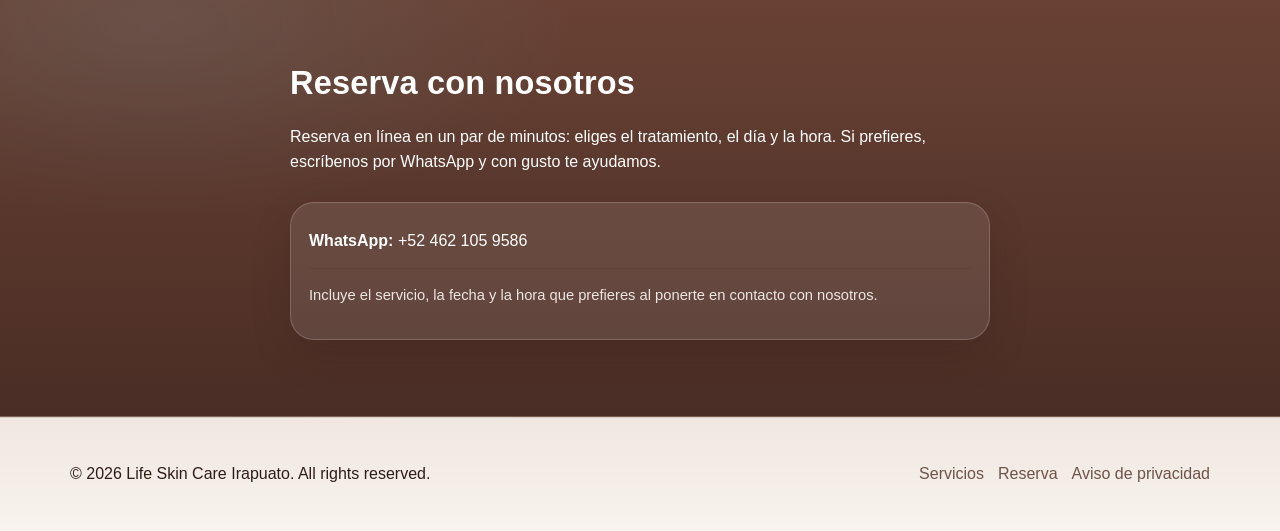
==== commit 996e4ecd: "Merge pull request #2 from javiergomez2808/aviso-de-privacidad Aviso de privacidad" ====
--- a/index.html
+++ b/index.html
@@ -43,7 +43,6 @@
   </script>
   <link rel="stylesheet" href="./static/styles.css" />
   <script src="./index.js" defer></script>
-  <script src="./static/reserva.js" defer></script>
 </head>
 
 <body>
@@ -59,7 +58,7 @@
         <a href="#about">Acerca de Nosotros</a>
         <a href="#reviews">Reseñas</a>
         <a href="#cursos">Cursos</a>
-        <a href="https://reservas.angelgomezp.dev/lifeskin" class="btn btn--sm" data-reserva>Reserva</a>
+        <a href="#contact" class="btn btn--sm">Reserva</a>
         <label class="sr-only" for="language-select">Selector de idioma</label>
         <select id="language-select" class="language-select" aria-label="Selector de idioma">
           <option value="es" selected>Español</option>
@@ -124,7 +123,7 @@
         </p>
 
         <div class="hero__actions">
-          <a class="btn" href="https://reservas.angelgomezp.dev/lifeskin" data-reserva>Reserva con nosotros</a>
+          <a class="btn" href="#contact">Reserva con nosotros</a>
           <a class="btn btn--ghost" href="#services">Explora nuestros Servicios</a>
         </div>
 
@@ -347,12 +346,12 @@
           <div class="section__head section__head--left">
             <h2>Reserva con nosotros</h2>
             <p class="muted">
-              Reserva en línea en un par de minutos: eliges el tratamiento, el día y la hora. Si prefieres, escríbenos por WhatsApp.
+              Para programar una cita, póngase en contacto con nosotros directamente.
+              Estaremos encantados de ayudarle y confirmar la disponibilidad.
             </p>
           </div>
 
           <div class="card contact__card">
-            <a class="btn contact__reserva" href="https://reservas.angelgomezp.dev/lifeskin" data-reserva-texto>Reservar en línea</a>
             <div class="contact__line">
             </div>
 
@@ -397,6 +396,7 @@
       <div class="footer__links">
         <a href="#services">Servicios</a>
         <a href="#contact">Reserva</a>
+        <a href="./aviso-de-privacidad.html">Aviso de privacidad</a>
       </div>
     </div>
   </footer>
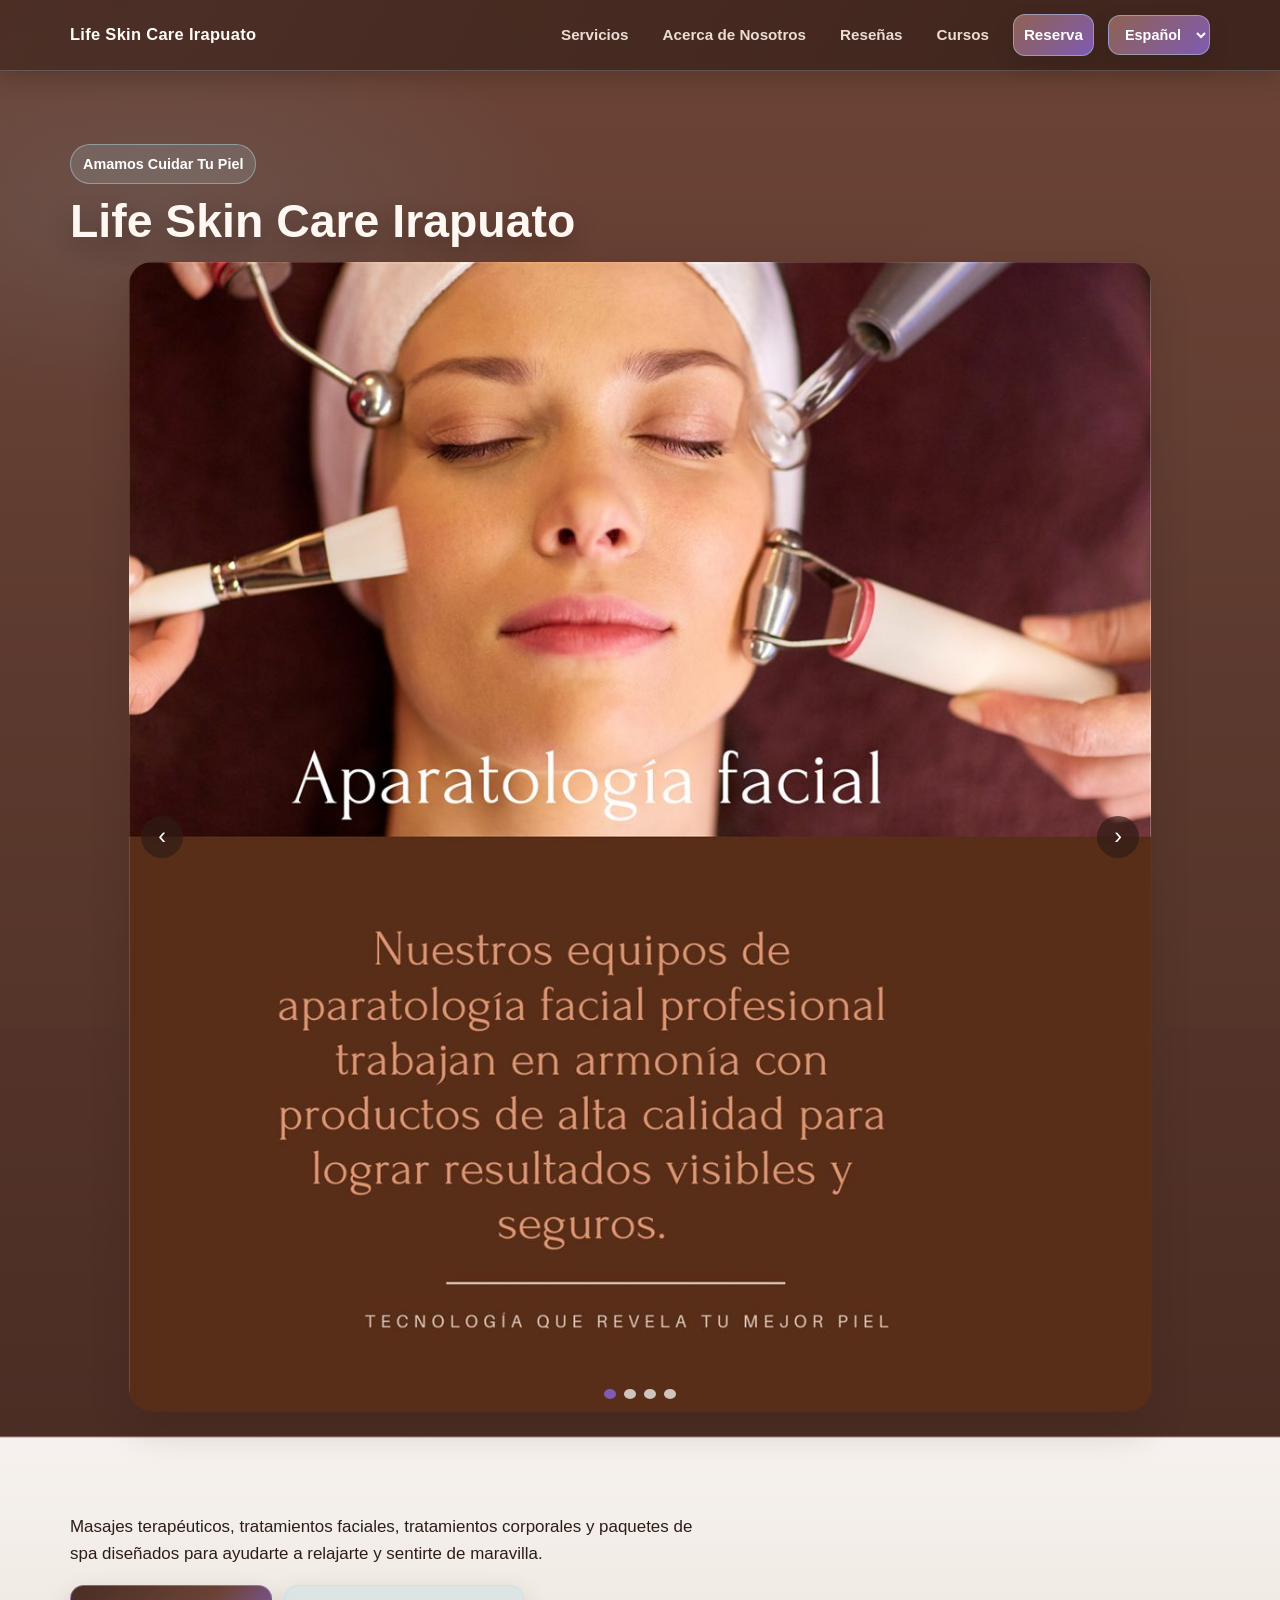
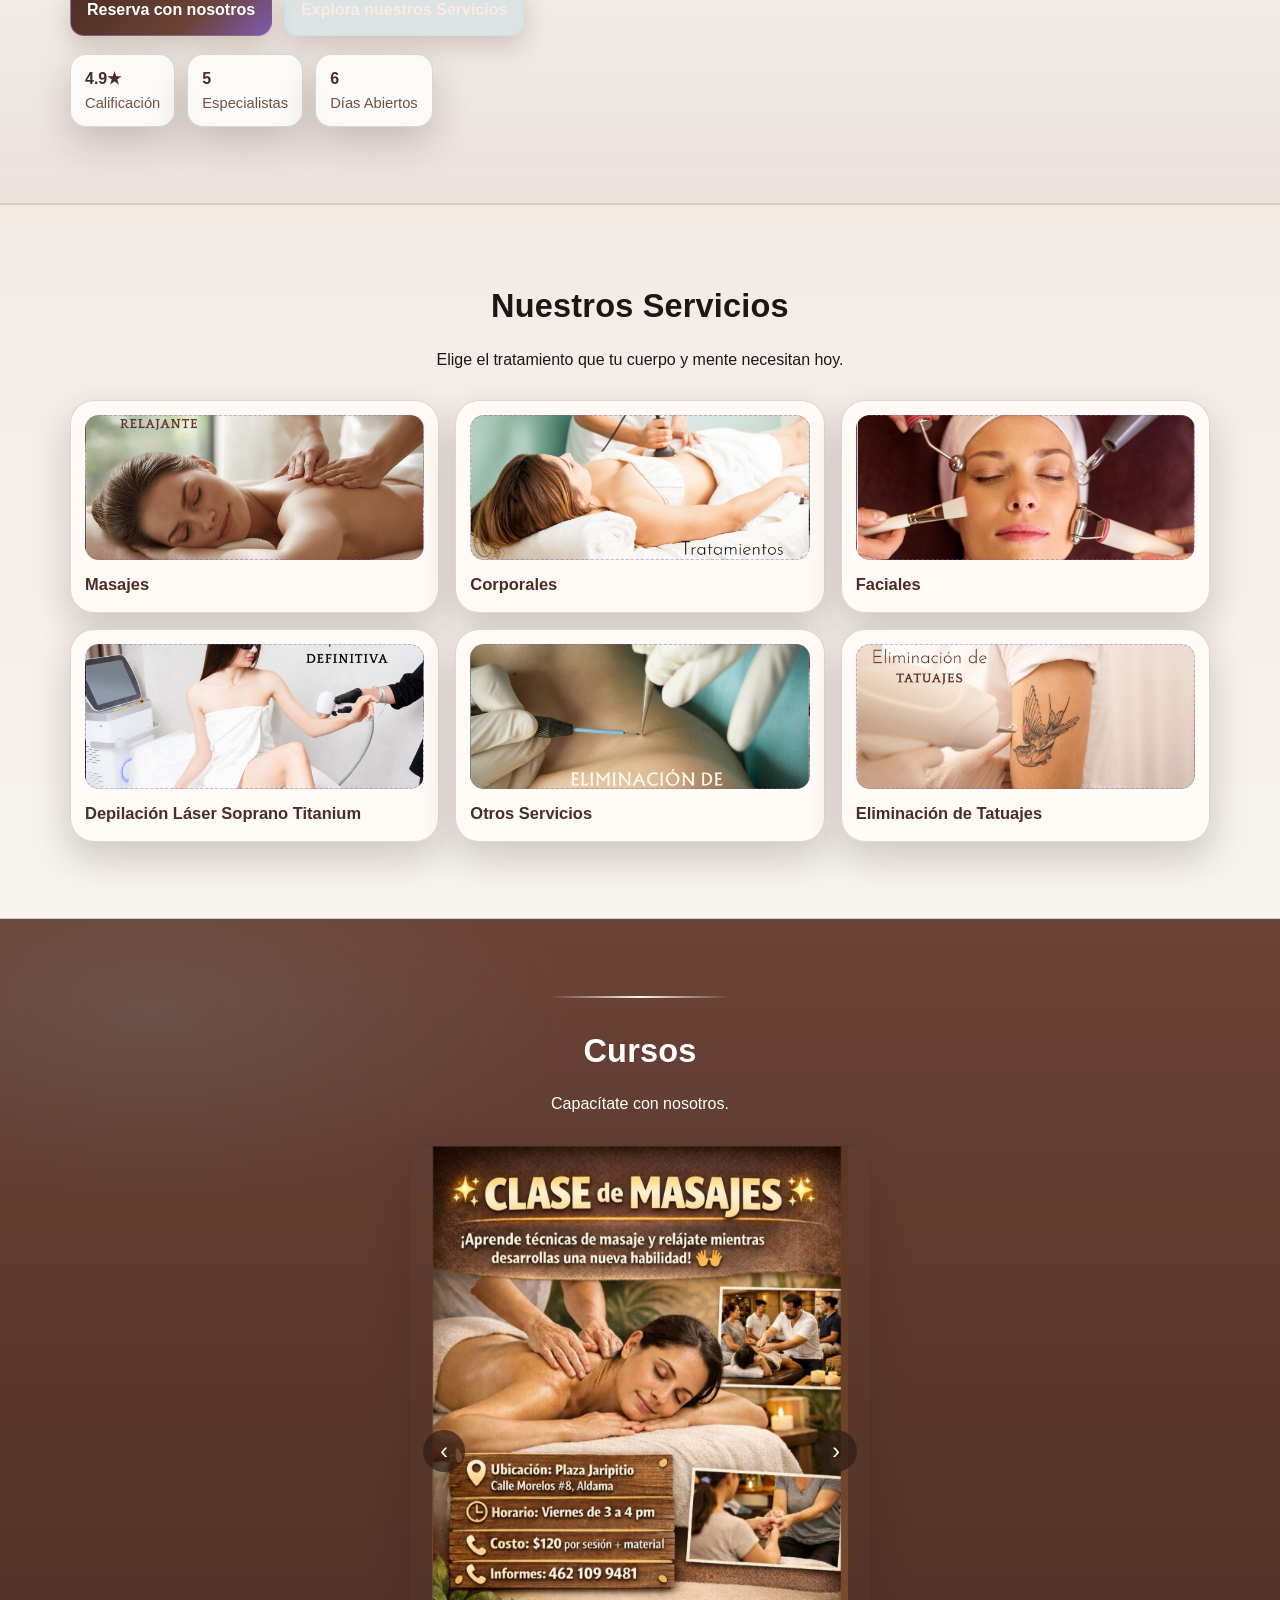
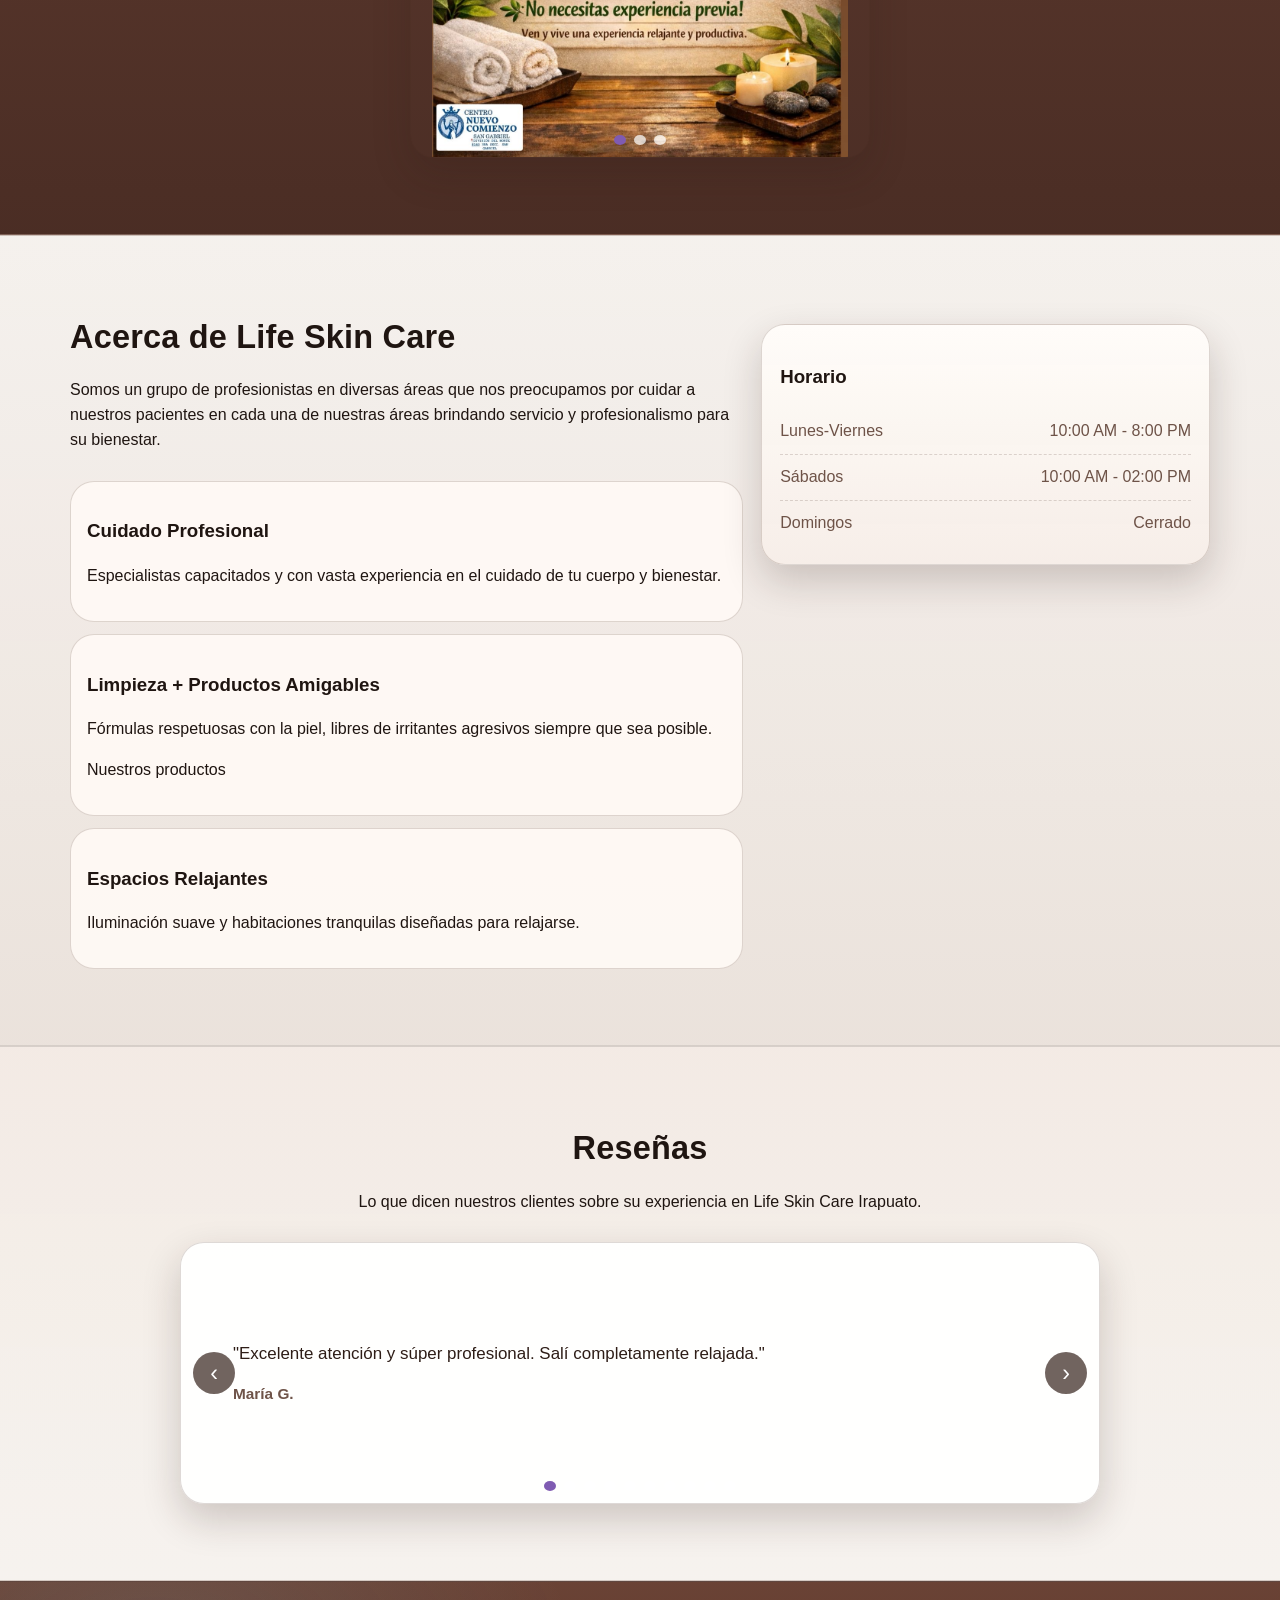
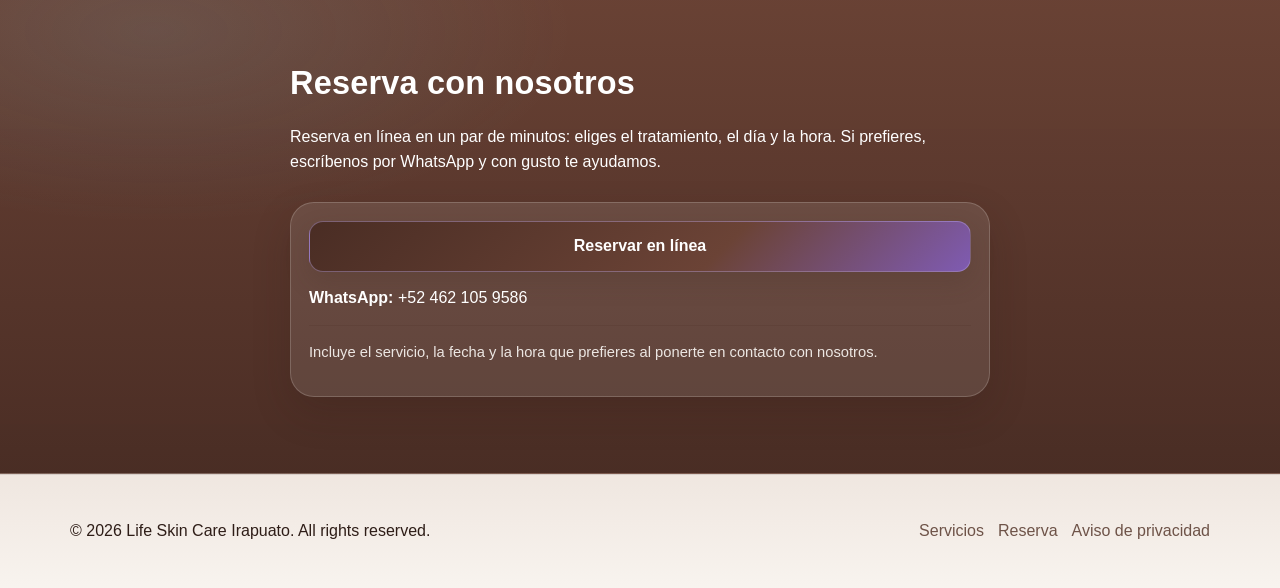
==== commit 9fe5238a: "Merge pull request #3 from javiergomez2808/reserva-en-linea Reserva en línea: botones del sitio a re" ====
--- a/index.html
+++ b/index.html
@@ -43,6 +43,7 @@
   </script>
   <link rel="stylesheet" href="./static/styles.css" />
   <script src="./index.js" defer></script>
+  <script src="./static/reserva.js" defer></script>
 </head>
 
 <body>
@@ -58,7 +59,7 @@
         <a href="#about">Acerca de Nosotros</a>
         <a href="#reviews">Reseñas</a>
         <a href="#cursos">Cursos</a>
-        <a href="#contact" class="btn btn--sm">Reserva</a>
+        <a href="https://reservas.angelgomezp.dev/lifeskin" class="btn btn--sm" data-reserva>Reserva</a>
         <label class="sr-only" for="language-select">Selector de idioma</label>
         <select id="language-select" class="language-select" aria-label="Selector de idioma">
           <option value="es" selected>Español</option>
@@ -123,7 +124,7 @@
         </p>
 
         <div class="hero__actions">
-          <a class="btn" href="#contact">Reserva con nosotros</a>
+          <a class="btn" href="https://reservas.angelgomezp.dev/lifeskin" data-reserva>Reserva con nosotros</a>
           <a class="btn btn--ghost" href="#services">Explora nuestros Servicios</a>
         </div>
 
@@ -346,12 +347,12 @@
           <div class="section__head section__head--left">
             <h2>Reserva con nosotros</h2>
             <p class="muted">
-              Para programar una cita, póngase en contacto con nosotros directamente.
-              Estaremos encantados de ayudarle y confirmar la disponibilidad.
+              Reserva en línea en un par de minutos: eliges el tratamiento, el día y la hora. Si prefieres, escríbenos por WhatsApp.
             </p>
           </div>
 
           <div class="card contact__card">
+            <a class="btn contact__reserva" href="https://reservas.angelgomezp.dev/lifeskin" data-reserva-texto>Reservar en línea</a>
             <div class="contact__line">
             </div>
 
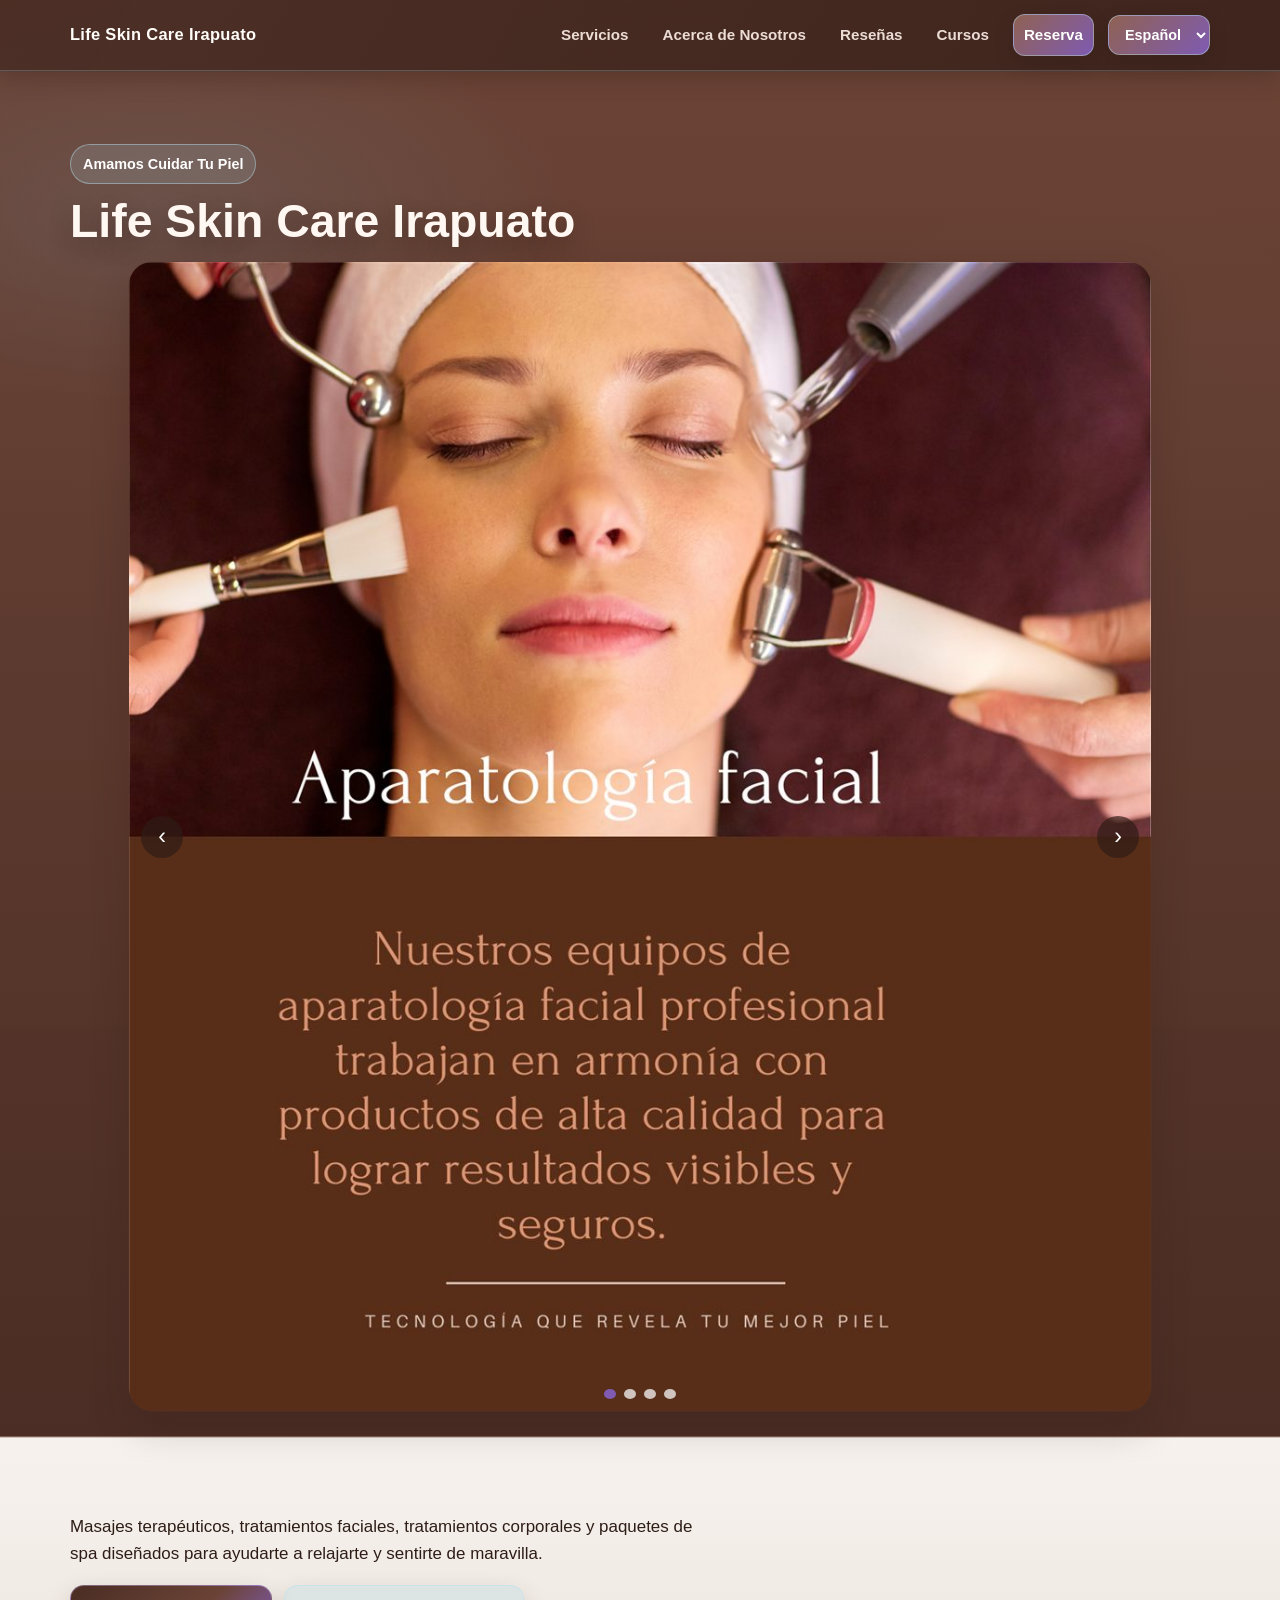
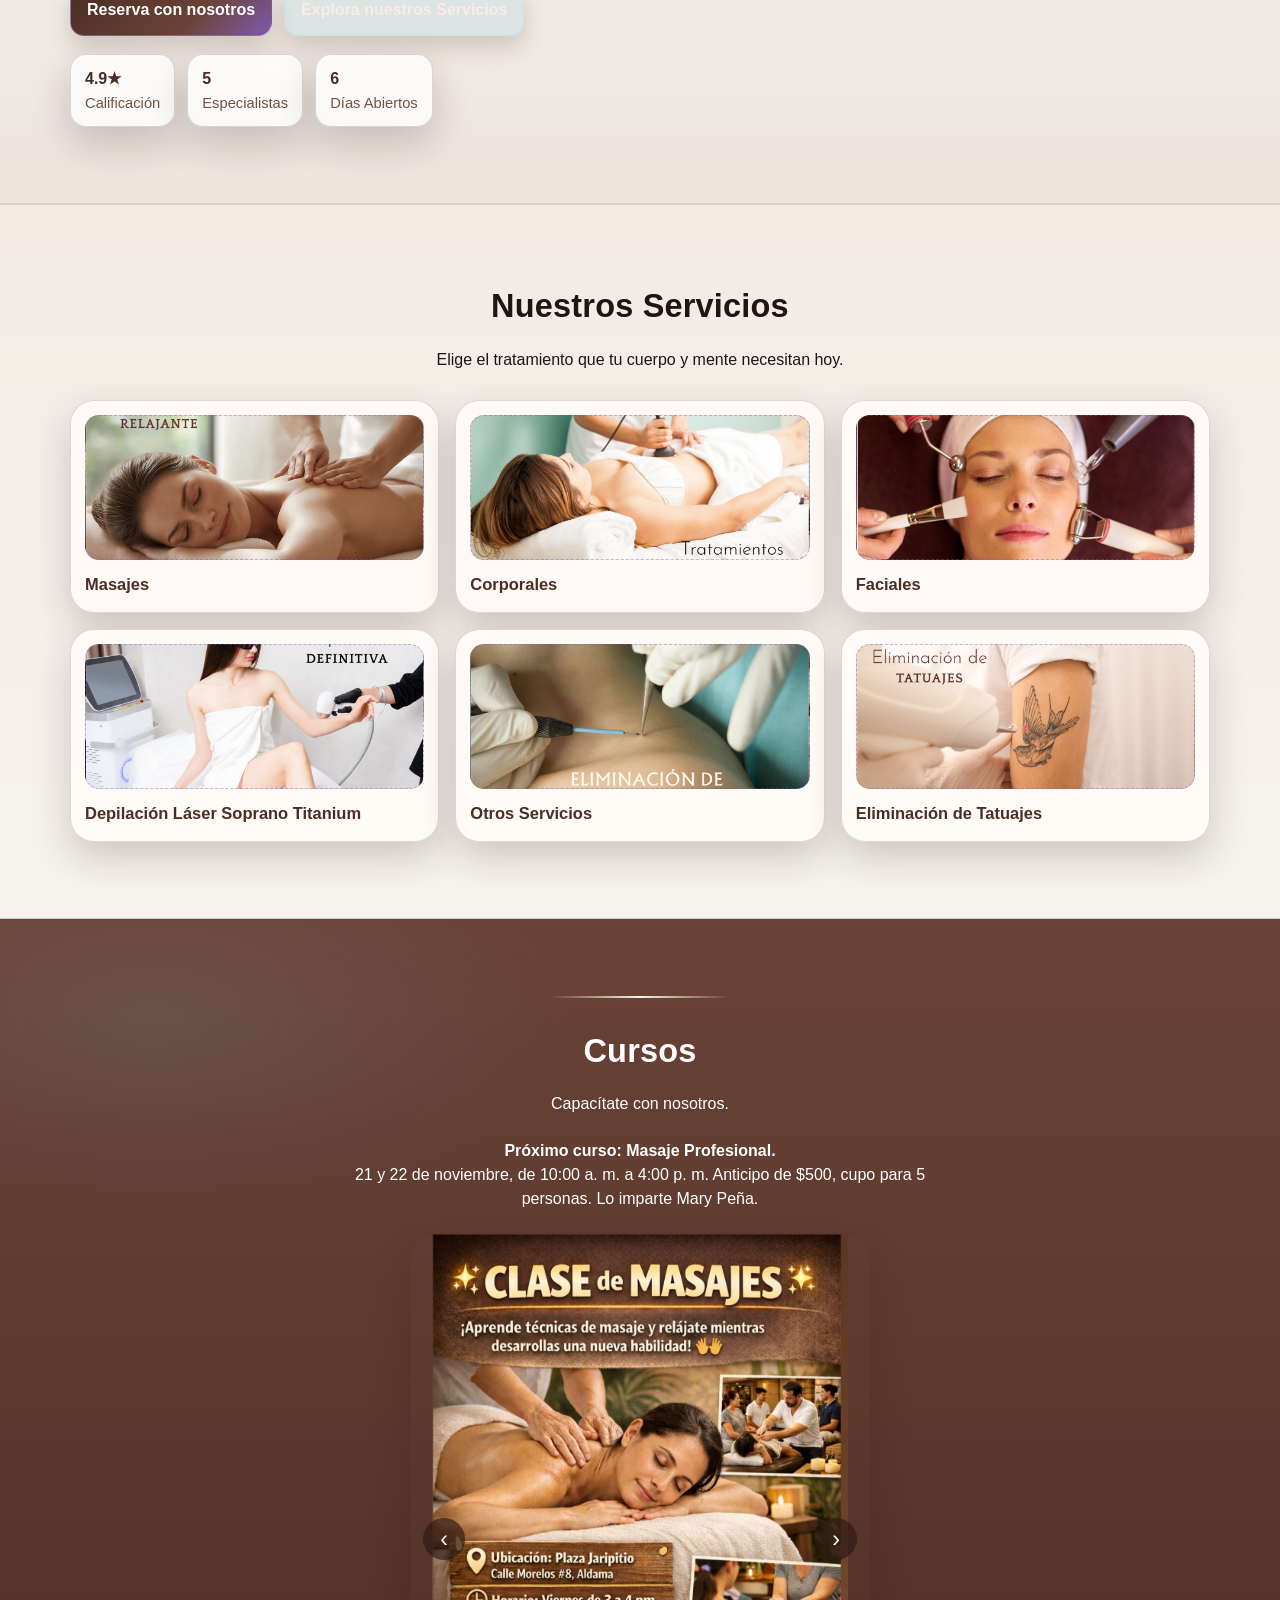
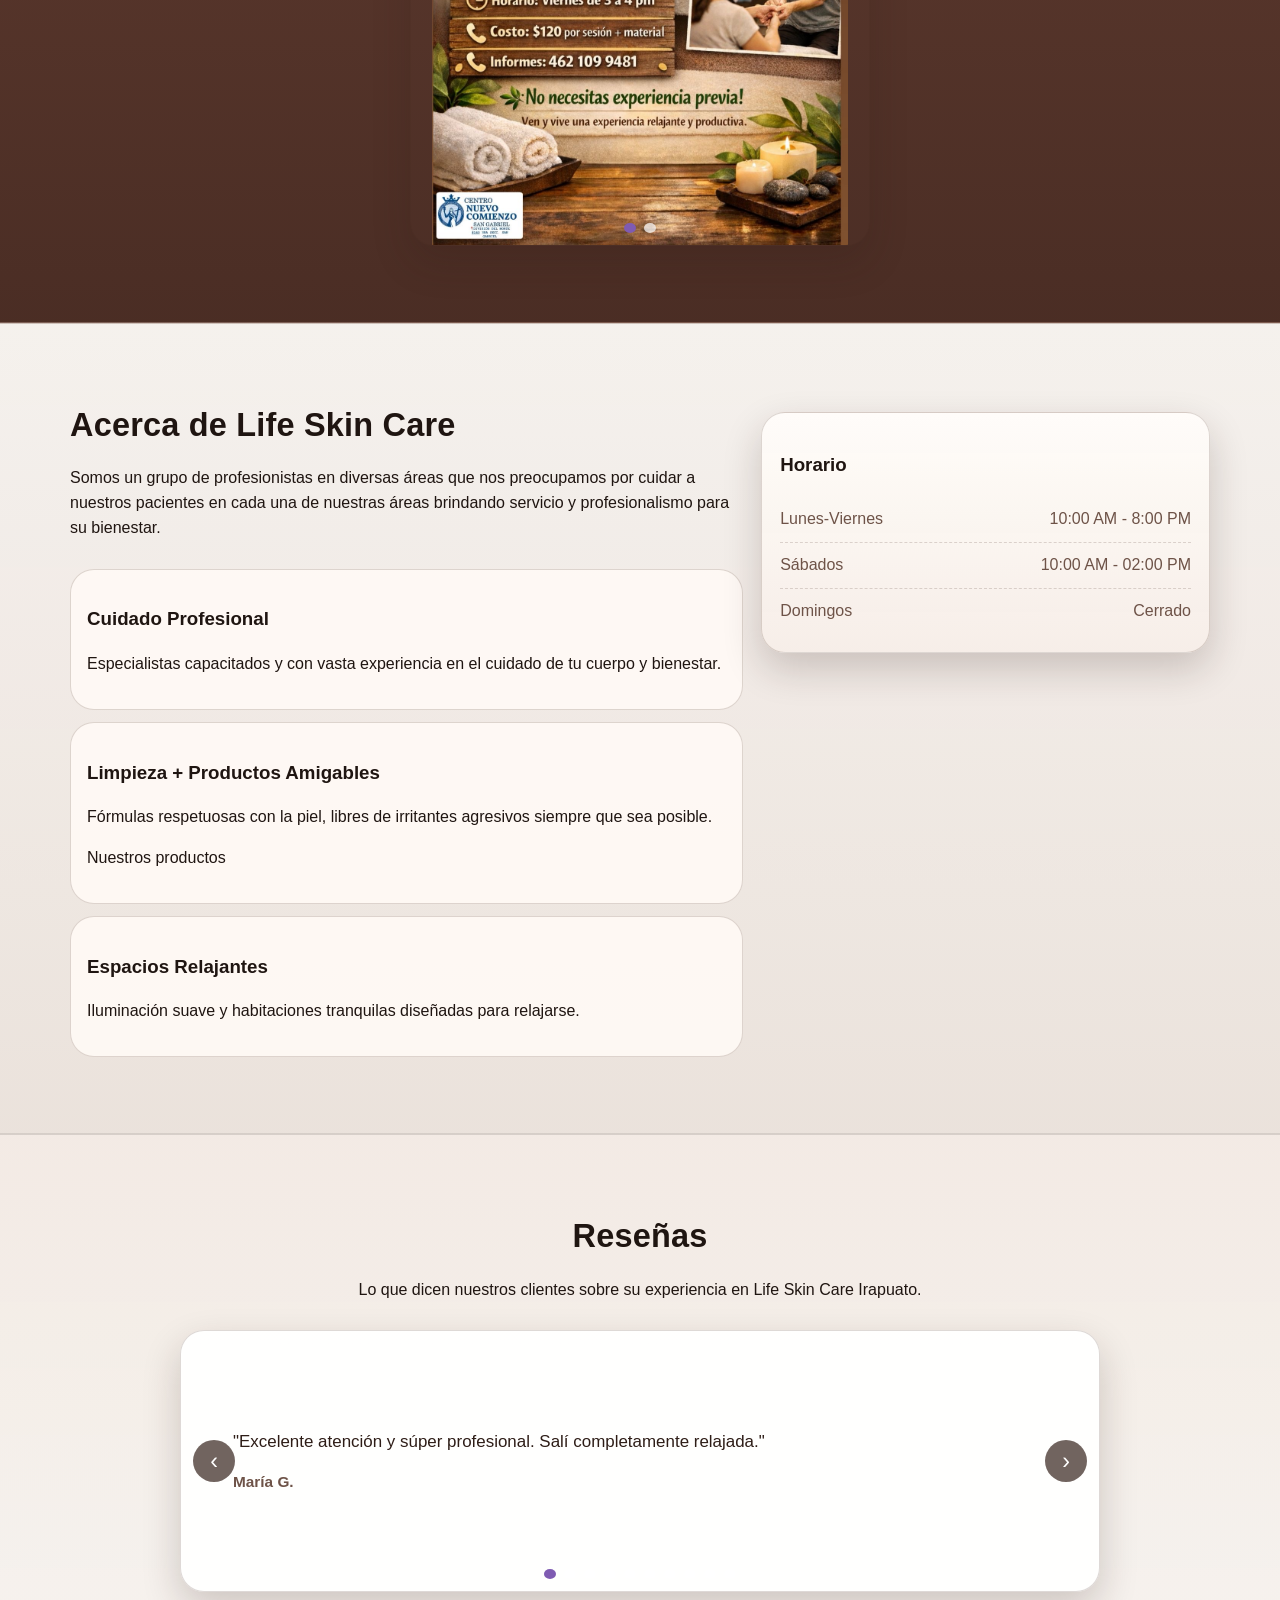
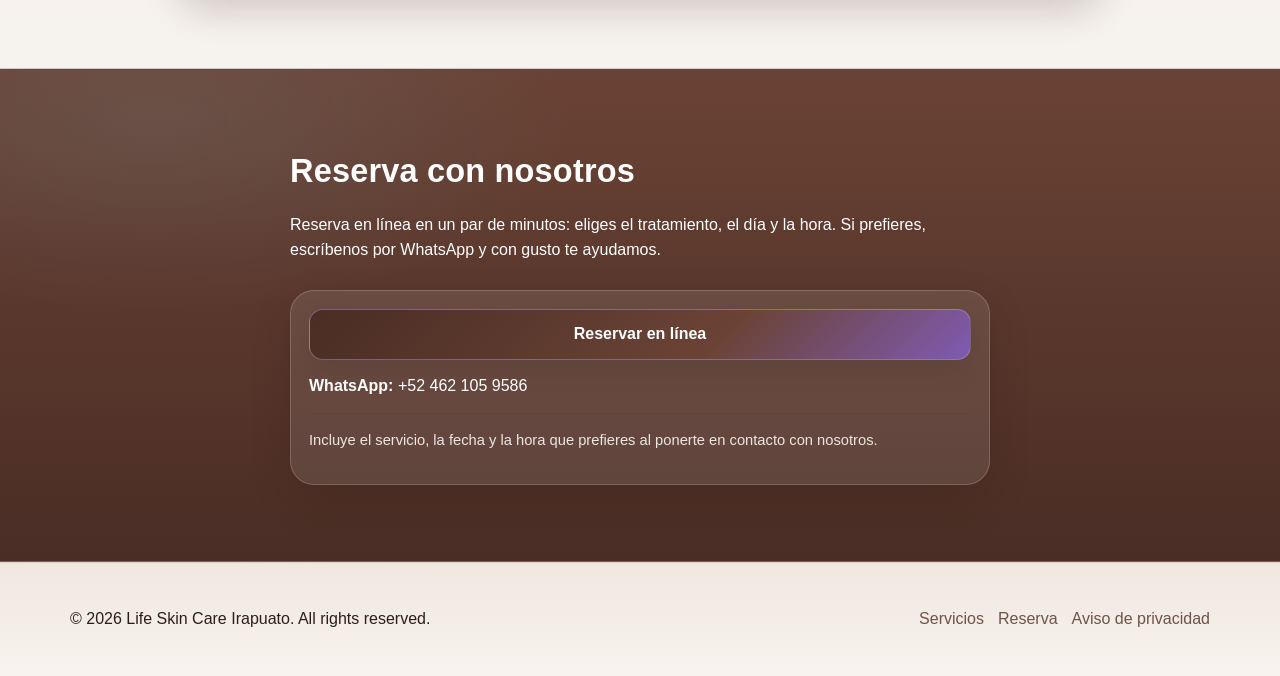
==== commit e4e540b3: "Información de la dueña: aviso, precios, duración de masajes, promociones y curso - Aviso de privaci" ====
--- a/index.html
+++ b/index.html
@@ -194,6 +194,10 @@
           <h2>Cursos</h2>
           <p class="muted">Capacítate con nosotros.</p>
         </div>
+        <p class="cursos__proximo">
+          <strong>Próximo curso: Masaje Profesional.</strong>
+          <span>21 y 22 de noviembre, de 10:00 a. m. a 4:00 p. m. Anticipo de $500, cupo para 5 personas. Lo imparte Mary Peña.</span>
+        </p>
 
         <!-- Carrusel Cursos -->
         <div class="carousel carousel--courses" data-carousel aria-label="Galería de cursos">
@@ -205,11 +209,6 @@
             </div>
             <div class="carousel__slide">
               <a href="./Servicios/Cursos.html">
-                <img src="./images/Cursos/Masje_19-20.jpeg" alt="Curso de Masaje Profesional 19 y 20 de septiembre en Irapuato: masaje profundo, ventosas y moxibución" />
-              </a>
-            </div>
-            <div class="carousel__slide">
-              <a href="./Servicios/Cursos.html">
                 <img src="./images/Cursos/Masaje_Profesional.jpeg" alt="Curso de Masaje Profesional con certificación: moxibución, ventosas, vendaje neuromuscular, masaje visceral, drenaje linfático y masaje craneal" />
               </a>
             </div>
@@ -221,7 +220,6 @@
           <div class="carousel__dots" aria-label="Seleccionar curso">
             <button class="dot active" aria-label="Curso 1"></button>
             <button class="dot" aria-label="Curso 2"></button>
-            <button class="dot" aria-label="Curso 3"></button>
           </div>
         </div>
       </div>
@@ -372,23 +370,8 @@
     </section>
   </main>
 
-  <!-- Popup de Promociones -->
-  <div class="promo-popup" id="promoPopup" role="dialog" aria-modal="true" aria-labelledby="promoPopupTitle" hidden>
-    <div class="promo-popup__overlay" data-promo-close></div>
-    <div class="promo-popup__dialog">
-      <button class="promo-popup__close" type="button" aria-label="Cerrar promociones" data-promo-close>&times;</button> 
-      <h2 class="promo-popup__title" id="promoPopupTitle">Promociones</h2>
-      <p class="promo-popup__subtitle">Aprovecha nuestras promociones. Haz clic para ver más.</p>
-      <div class="promo-popup__grid">
-        <a class="promo-popup__item" href="./Servicios/Faciales.html">
-          <img src="./images/Promociones/Hollywood_Peel_Sep.jpeg" alt="Hollywood Peel con 20% de descuento en septiembre" width="940" height="788" />
-        </a>
-        <a class="promo-popup__item" href="./Servicios/Faciales.html">
-          <img src="./images/Promociones/Mixologia_Facial.jpeg" alt="Mixología Facial, nuevo tratamiento facial" width="940" height="788" />
-        </a>
-      </div>
-    </div>
-  </div>  
+  <!-- Popup de promociones: sin promociones vigentes desde el 13/11/2026. Para volver a usarlo, recupera el bloque
+       «promo-popup» del historial de git; el script de abajo y static/styles.css siguen listos. -->
 
   <!-- Footer -->
   <footer class="footer">
--- a/static/styles.css
+++ b/static/styles.css
@@ -780,3 +780,12 @@
 .service-card__reserva { padding: 0 14px 14px; }
 .service-card__reserva .btn { width: 100%; }
 .contact__reserva { width: 100%; margin-bottom: 6px; }
+
+/* Cursos: el próximo curso, arriba del carrusel */
+.cursos__proximo {
+  max-width: 640px;
+  margin: -6px auto 22px;
+  text-align: center;
+  line-height: 1.5;
+}
+.cursos__proximo strong { display: block; }
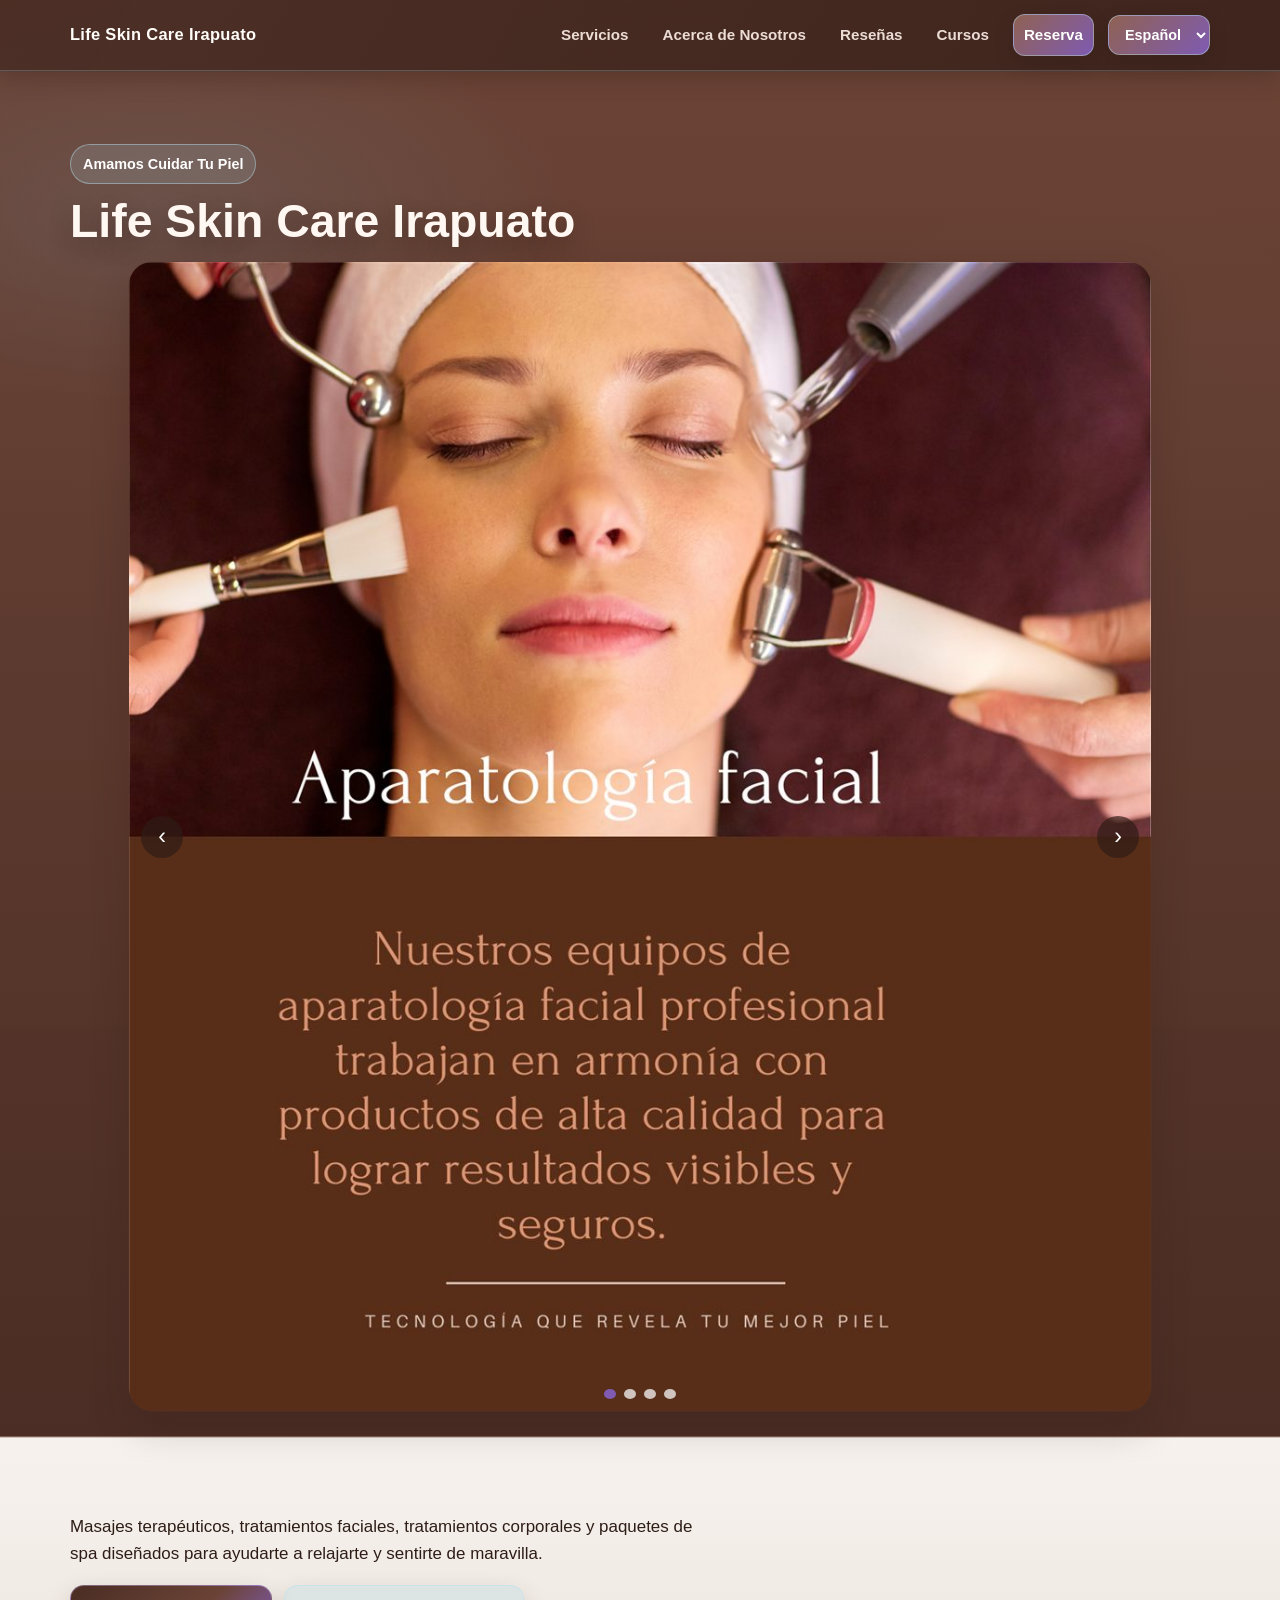
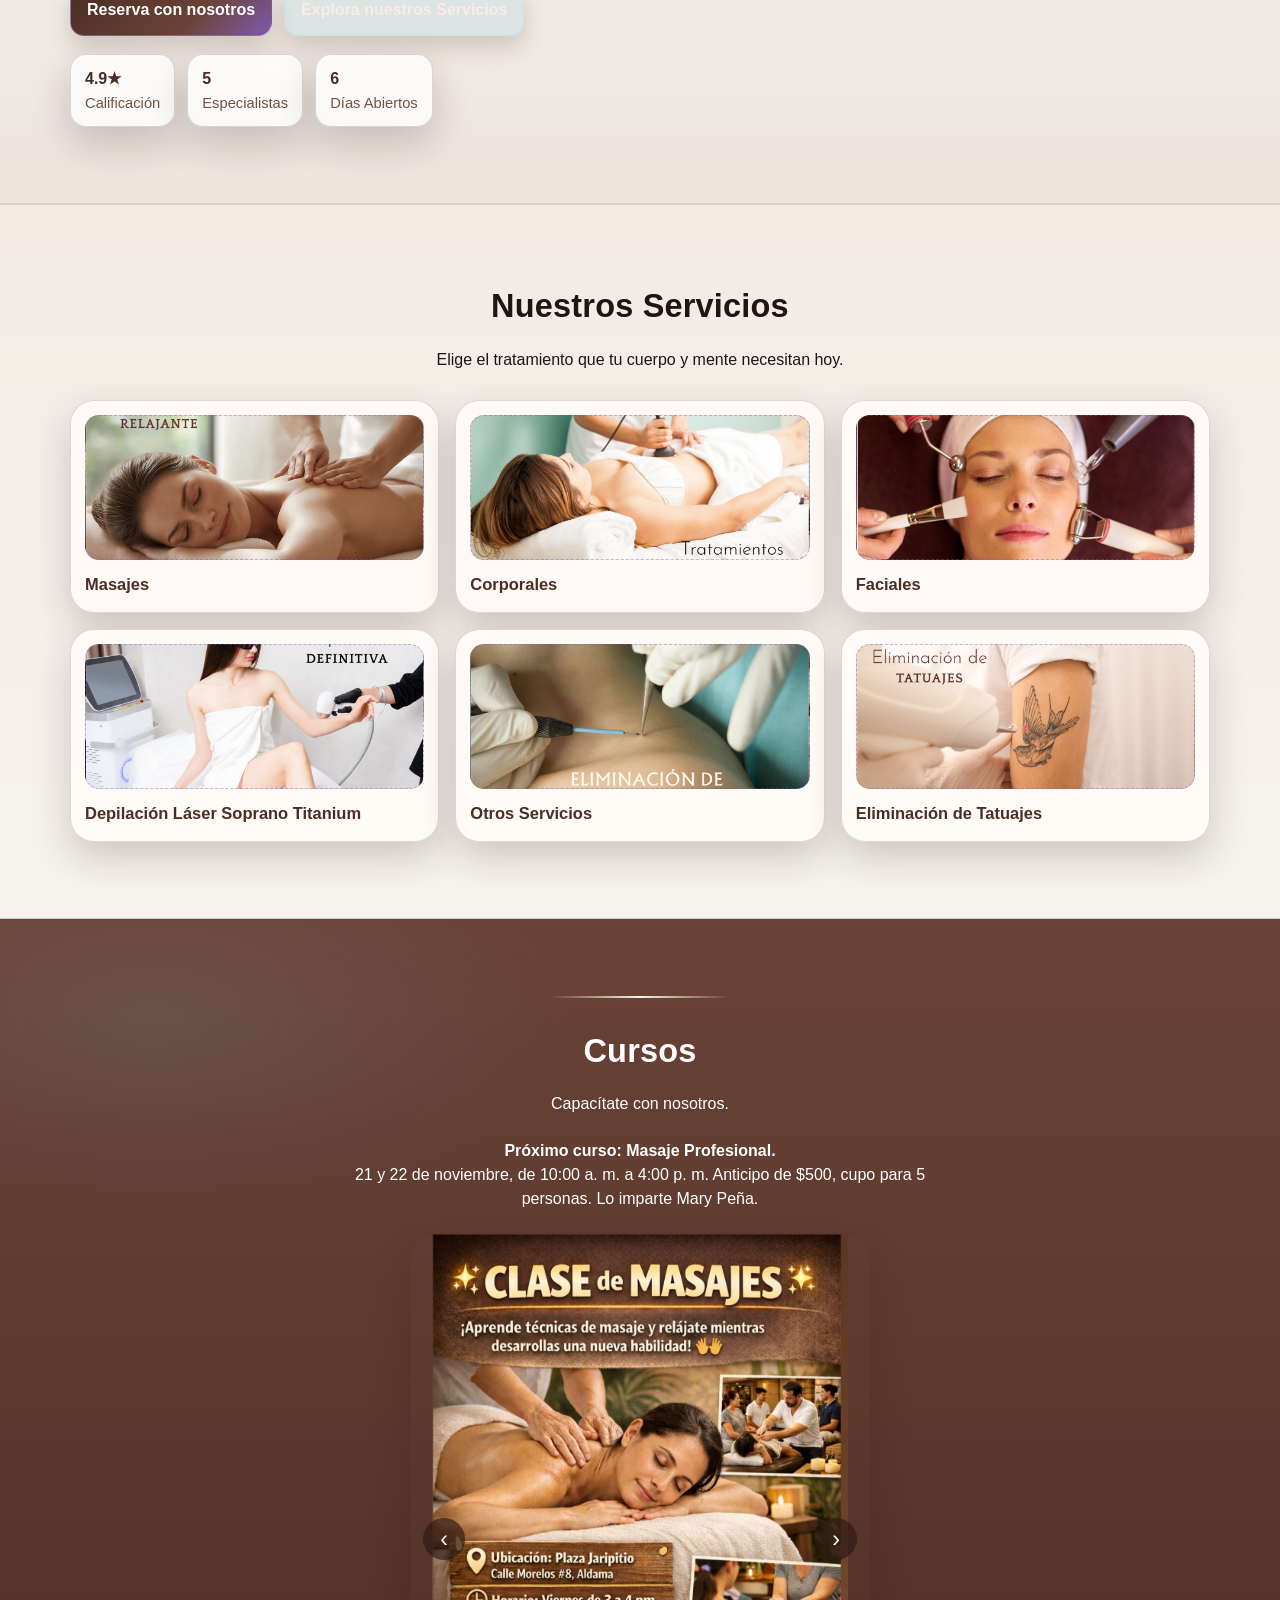
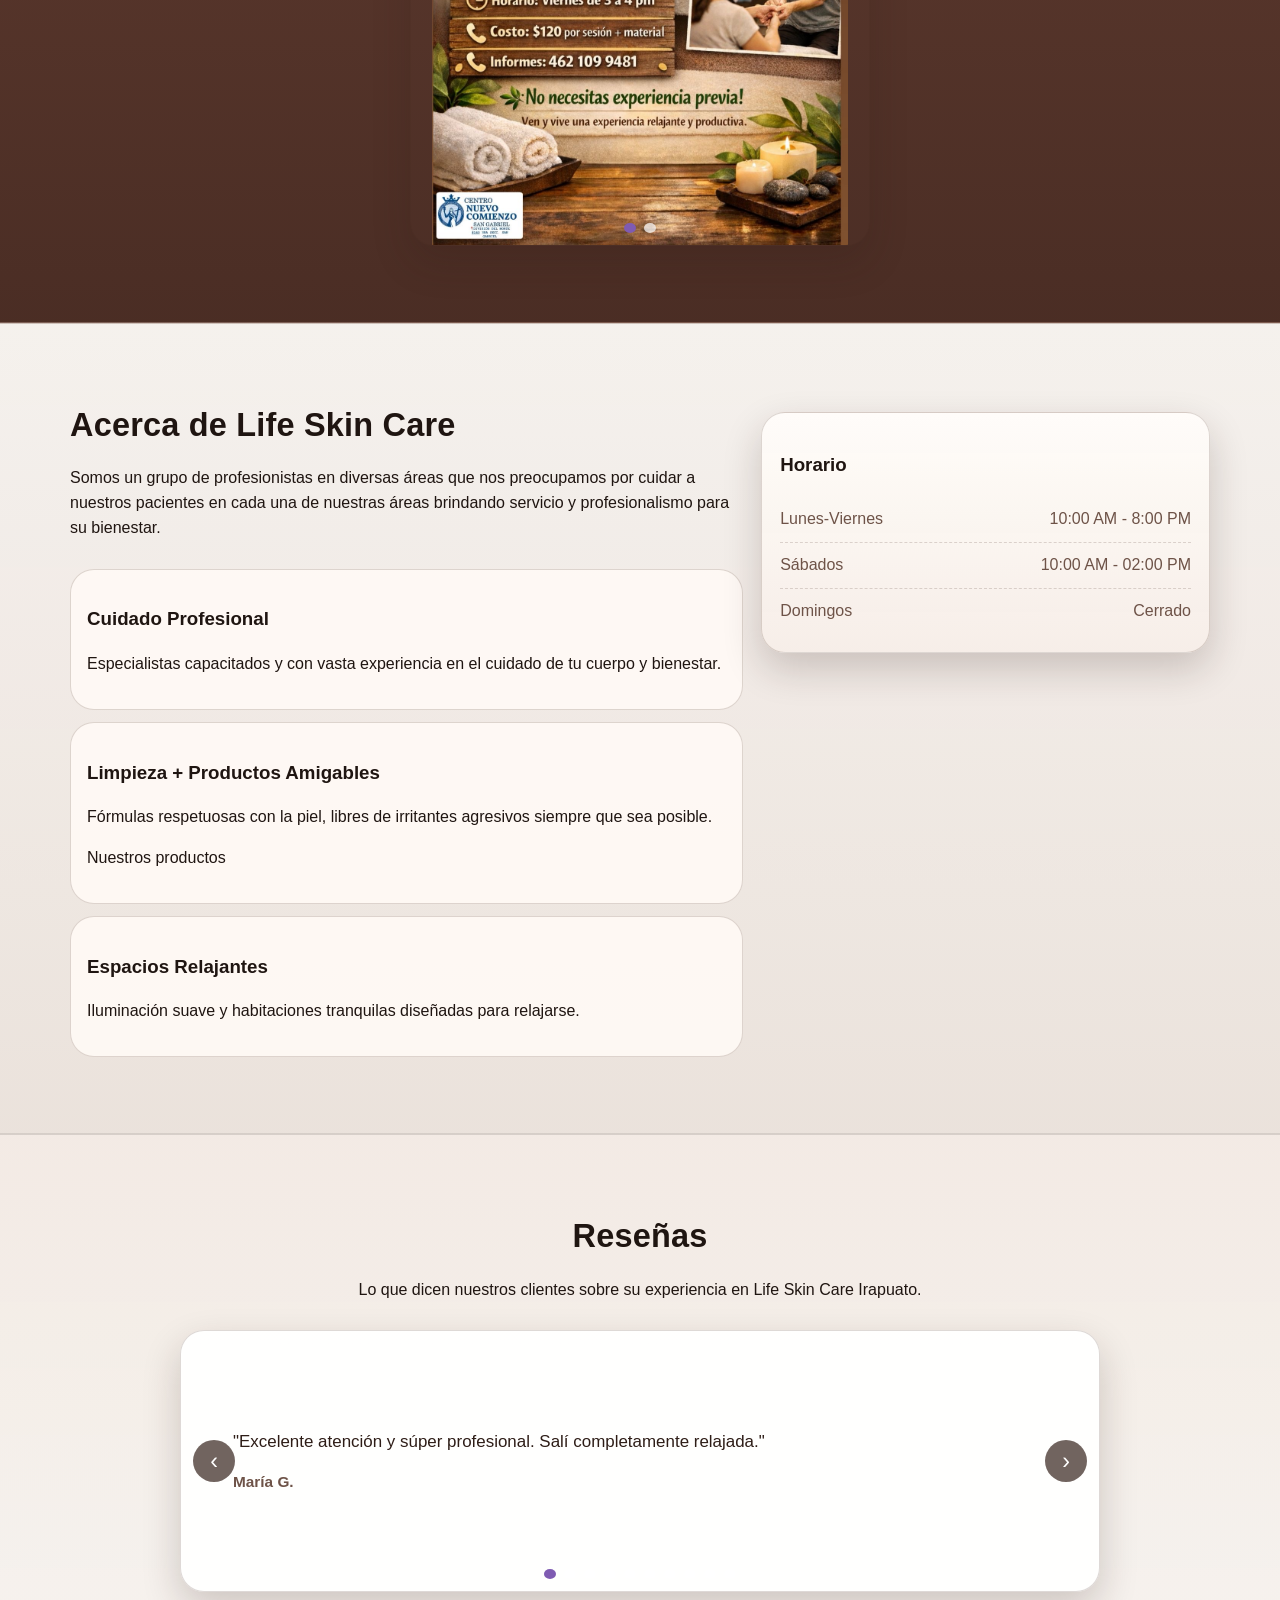
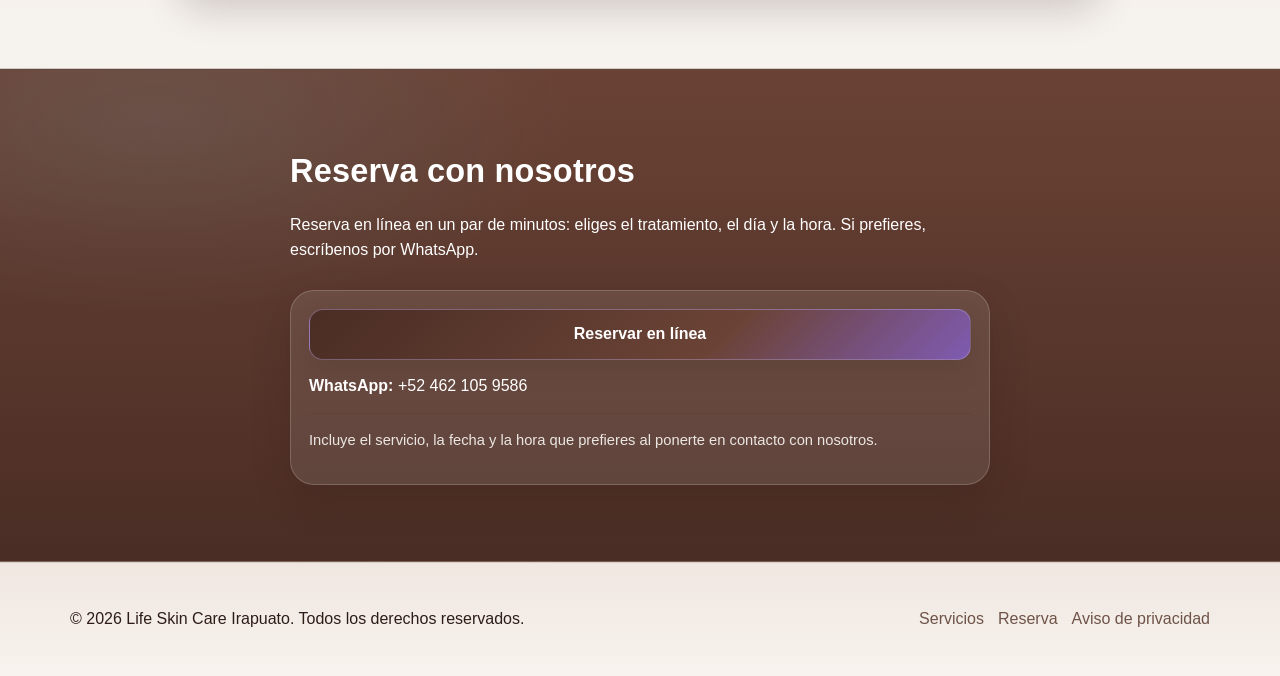
==== commit 6c0b46fe: "Corrige errores del sitio: Depilación, carrusel, pie de página e idioma - Depilación: los atributos " ====
--- a/index.html
+++ b/index.html
@@ -3,7 +3,7 @@
 <head>
   <meta charset="UTF-8" />
   <meta name="viewport" content="width=device-width, initial-scale=1.0" />
-  <link rel="icon" type="image/jpg" href="./images/life_skin_care_color.jpg" />
+  <link rel="icon" type="image/jpeg" href="./images/life_skin_care_color.jpg" />
   <title>Life Skin Care Irapuato | Spa, Masajes y Tratamientos Estéticos en Irapuato, Gto.</title>
   <meta name="description" content="Spa y centro de bienestar en Irapuato, Guanajuato. Masajes relajantes y terapéuticos, limpiezas faciales, tratamientos corporales reductivos, depilación láser y cursos profesionales. ¡Reserva hoy!" />
   <meta name="keywords" content="spa Irapuato, masajes Irapuato, faciales Irapuato, depilación láser Irapuato, tratamientos corporales Irapuato, Life Skin Care" />
@@ -86,7 +86,7 @@
             </a>
             </div>
             <div class="carousel__slide">
-              <a href="./Servicios/Depilacion.html">
+              <a href="./Servicios/Faciales.html">
                 <img src="./images/Carrusel_inicio/Faciales.jpg" alt="Cabina de tratamientos faciales" />
             </a>
               </div>
@@ -244,7 +244,7 @@
             <div class="highlight">
               <h3>Limpieza + Productos Amigables</h3>
               <p>Fórmulas respetuosas con la piel, libres de irritantes agresivos siempre que sea posible.</p>
-              <a href=".//templates/Productos.html">Nuestros productos</a>
+              <a href="./templates/Productos.html">Nuestros productos</a>
               <p></p>
             </div>
             <div class="highlight">
@@ -370,13 +370,26 @@
     </section>
   </main>
 
-  <!-- Popup de promociones: sin promociones vigentes desde el 13/11/2026. Para volver a usarlo, recupera el bloque
-       «promo-popup» del historial de git; el script de abajo y static/styles.css siguen listos. -->
+  <!-- Popup de promociones. data-hasta: último día que aparece (después ya no se abre solo).
+       Para la siguiente promoción, cambia la imagen, el texto alternativo y la fecha. -->
+  <div class="promo-popup" id="promoPopup" role="dialog" aria-modal="true" aria-labelledby="promoPopupTitle" data-hasta="2026-11-15" hidden>
+    <div class="promo-popup__overlay" data-promo-close></div>
+    <div class="promo-popup__dialog">
+      <button class="promo-popup__close" type="button" aria-label="Cerrar promociones" data-promo-close>&times;</button>
+      <h2 class="promo-popup__title" id="promoPopupTitle">Promociones</h2>
+      <p class="promo-popup__subtitle">Aprovecha nuestras promociones. Haz clic para agendar tu cita.</p>
+      <div class="promo-popup__grid promo-popup__grid--una">
+        <a class="promo-popup__item" href="https://reservas.angelgomezp.dev/lifeskin">
+          <img loading="lazy" src="./images/Promociones/Buen_Fin_2026.jpeg" alt="Fin Increíble: 20% de descuento en todos nuestros servicios este 13, 14 y 15 de noviembre. Atención por citas. Adquiere tu paquete y se respeta la promoción." width="840" height="1112" />
+        </a>
+      </div>
+    </div>
+  </div>
 
   <!-- Footer -->
   <footer class="footer">
     <div class="container footer__inner">
-      <p>© <span id="year"></span> Life Skin Care Irapuato. All rights reserved.</p>
+      <p>© <span id="year"></span> Life Skin Care Irapuato. <span id="footer-rights">Todos los derechos reservados.</span></p>
       <div class="footer__links">
         <a href="#services">Servicios</a>
         <a href="#contact">Reserva</a>
@@ -479,7 +492,9 @@
           document.body.classList.remove('promo-open');
         };
 
-        setTimeout(openPopup, 5000);
+        // Solo mientras la promoción está vigente (hasta el final de data-hasta, hora de Irapuato)
+        const hasta = promoPopup.dataset.hasta;
+        if (!hasta || Date.now() <= Date.parse(`${hasta}T23:59:59-06:00`)) setTimeout(openPopup, 5000);
 
         promoPopup.querySelectorAll('[data-promo-close]').forEach((el) => {
           el.addEventListener('click', closePopup);
--- a/static/styles.css
+++ b/static/styles.css
@@ -789,3 +789,10 @@
   line-height: 1.5;
 }
 .cursos__proximo strong { display: block; }
+
+/* Popup con una sola promoción (vertical): una columna, sin estirarse */
+.promo-popup__grid--una {
+  grid-template-columns: 1fr;
+  max-width: 420px;
+  margin: 0 auto;
+}
